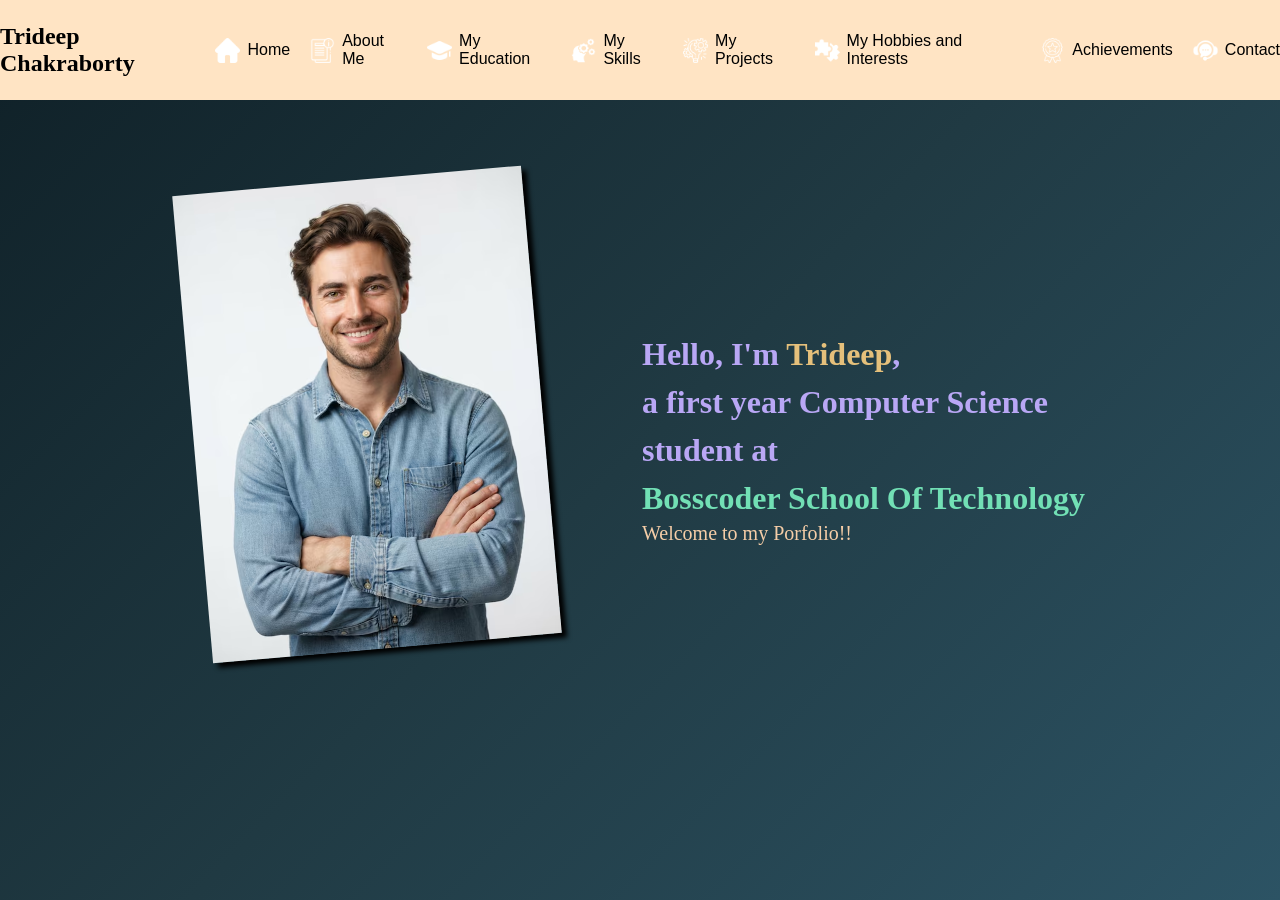
==== index.html @ b5190f67 "did the first header or home section" ====
<!DOCTYPE html>
<html lang="en">
<head>
    <meta charset="UTF-8">
    <meta name="viewport" content="width=device-width, initial-scale=1.0">
    <title>My Portfolio</title>
    <link rel="stylesheet" href="style.css">
</head>
<body>
    <!-- Home section -->
    <header>
        <nav>
            <h1>Trideep Chakraborty</h1>
            <ul>
                <li><img src="icons/home.png" alt="">Home</li>
                <li><img src="icons/file.png" alt="">About Me</li>
                <li><img src="icons/graduation.png" alt="">My Education</li>
                <li><img src="icons/skill.png" alt="">My Skills</li>
                <li><img src="icons/project-management.png" alt="">My Projects</li>
                <li><img src="icons/puzzle.png" alt="">My Hobbies and Interests</li>
                <li><img src="icons/badge.png" alt="">Achievements</li>
                <li><img src="icons/customer-service.png" alt="">Contact</li>
            </ul>
        </nav>

        <div class="hero-section">
            <div class="hero-img">
                <img src="profile-img.avif" alt="">
            </div>
            <div class="hero-desc">
                <h2>Hello, I'm <span class="name-span">Trideep</span>, <br>a first year Computer Science student at<br> <span class="clg-span">Bosscoder School Of Technology</span></h2>
                <p>Welcome to my Porfolio!!</p>
            </div>
        </div>
    </header>
</body>
</html>
---- style.css ----
*{
    margin: 0px;
    padding: 0px;
}
header{
    height: 100vh;
     background: linear-gradient(
        135deg,
        #0F2027,
        #203A43,
        #2C5364
);
}
nav{
    display: flex;
    justify-content: space-around;
    align-items: center;
    height: 100px;
    background-color: bisque;
}
nav ul{
    display: flex;
    gap: 20px;
    font-family:'Gill Sans', 'Gill Sans MT', Calibri, 'Trebuchet MS', sans-serif;
}
nav ul li{
    list-style-type: none;
    display: flex;
    align-items: center;
    gap: 7px;
    
}
nav ul li img{
    width: 25px;
    height: 25px;
    filter: invert(1);
}
.hero-section{
    width: 70%;
    margin: 80px auto;

    display: flex;
    gap: 100px;
}
.hero-section img{
    width: 350px;
    box-shadow: 5px 5px 5px black;
    transform: rotate(-5deg);
}
.hero-desc{
    margin-top: 150px;
}
.hero-desc h2{
    font-size: 2rem;
    color: #B9A7F5;
    line-height: 1.5;
}
.hero-desc .name-span{
    color: #E5C07B;
}
.hero-desc .clg-span{
    color: #72E0B5;
}
.hero-desc p{
    color: #f5cda7;
    font-size: 20px;
}
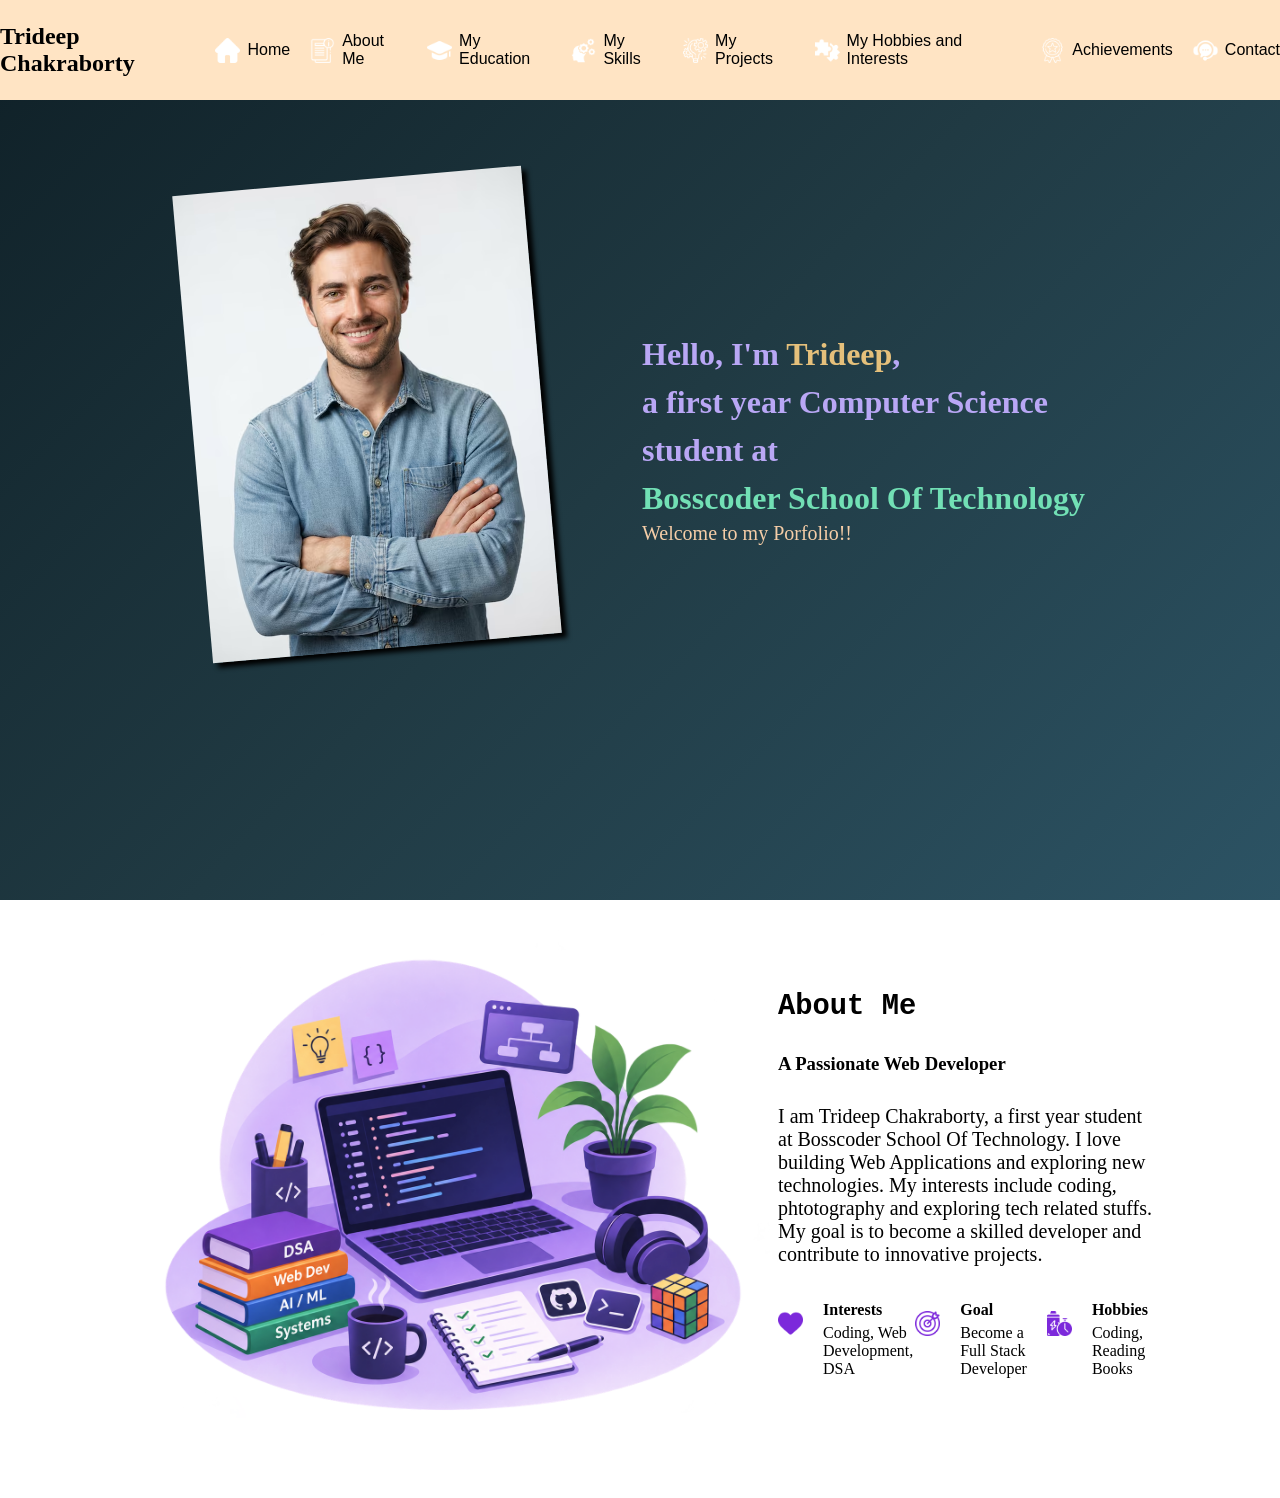
==== commit 4dcb47e1: "the about section is done" ====
--- a/index.html
+++ b/index.html
@@ -12,14 +12,14 @@
         <nav>
             <h1>Trideep Chakraborty</h1>
             <ul>
-                <li><img src="icons/home.png" alt="">Home</li>
-                <li><img src="icons/file.png" alt="">About Me</li>
-                <li><img src="icons/graduation.png" alt="">My Education</li>
-                <li><img src="icons/skill.png" alt="">My Skills</li>
-                <li><img src="icons/project-management.png" alt="">My Projects</li>
-                <li><img src="icons/puzzle.png" alt="">My Hobbies and Interests</li>
-                <li><img src="icons/badge.png" alt="">Achievements</li>
-                <li><img src="icons/customer-service.png" alt="">Contact</li>
+                <li><img src="icons/home.png" alt="home-icon">Home</li>
+                <li><img src="icons/file.png" alt="about-icon">About Me</li>
+                <li><img src="icons/graduation.png" alt="education-icon">My Education</li>
+                <li><img src="icons/skill.png" alt="skills-icon">My Skills</li>
+                <li><img src="icons/project-management.png" alt="projects-icon">My Projects</li>
+                <li><img src="icons/puzzle.png" alt="hobbies-icon">My Hobbies and Interests</li>
+                <li><img src="icons/badge.png" alt="acheivements-icon">Achievements</li>
+                <li><img src="icons/customer-service.png" alt="contact-icon">Contact</li>
             </ul>
         </nav>
 
@@ -33,5 +33,50 @@
             </div>
         </div>
     </header>
+
+    <!-- about section -->
+     <div class="about-me">
+        <div class="about-img">
+            <img src="icons/about-image.png" alt="">
+        </div>
+        <div class="about-desc">
+            <div class="about-desc-head"><h2>About Me</h2></div>
+            <div class="about-desc-para">
+                <h3>A Passionate Web Developer</h3>
+                <p>I am Trideep Chakraborty, a first year student at Bosscoder School Of Technology. I love building Web Applications and exploring new technologies. My interests include coding, phtotography and exploring tech related stuffs. My goal is to become a skilled developer and contribute to innovative projects.</p>
+            </div>
+            <div class="about-desc-others">
+                <div class="about-sml-card">
+                    <div class="about-icon">
+                        <img src="icons/heart.png" alt="">
+                    </div>
+                    <div class="about-wr">
+                        <h4>Interests</h4>
+                        <p>Coding, Web Development, DSA</p>
+                    </div>
+                </div>
+
+                <div class="about-sml-card">
+                    <div class="about-icon">
+                        <img src="icons/goal.png" alt="">
+                    </div>
+                    <div class="about-wr">
+                        <h4>Goal</h4>
+                        <p>Become a Full Stack Developer</p>
+                    </div>
+                </div>
+
+                <div class="about-sml-card">
+                    <div class="about-icon">
+                        <img src="icons/hobbies.png" alt="">
+                    </div>
+                    <div class="about-wr">
+                        <h4>Hobbies</h4>
+                        <p>Coding, Reading Books</p>
+                    </div>
+                </div>
+            </div>
+        </div>
+     </div>
 </body>
 </html>
--- a/style.css
+++ b/style.css
@@ -64,4 +64,50 @@
 .hero-desc p{
     color: #f5cda7;
     font-size: 20px;
-}+}
+
+
+/* about section design starts from here */
+.about-me{
+    display: flex;
+    width: 80%;
+    margin: 30px auto;
+}
+.about-img img{
+    width: 650px;
+}
+.about-sml-card .about-icon img{
+    width: 25px;
+    height: 25px;
+    margin: 15px 0px;
+    filter: brightness(0) saturate(100%) invert(20%) sepia(75%) saturate(3000%) hue-rotate(260deg) brightness(95%) contrast(105%);
+
+}
+.about-desc-others{
+    display: flex;
+    margin: 30px 0px;
+}
+.about-sml-card{
+    display: flex;
+    gap: 20px;
+}
+.about-wr h4{
+    margin: 5px 0px;
+}
+.about-desc-head{
+    margin-bottom: 30px;
+}
+.about-desc-head h2{
+    font-size: 1.8rem;
+    font-family: 'Courier New', Courier, monospace;
+}
+.about-desc-para h3{
+    margin: 30px 0px;
+}
+.about-desc-para p{
+    line-height: 1.;
+    font-size: 20px;
+}
+.about-desc{
+    margin: 60px 0px;
+}
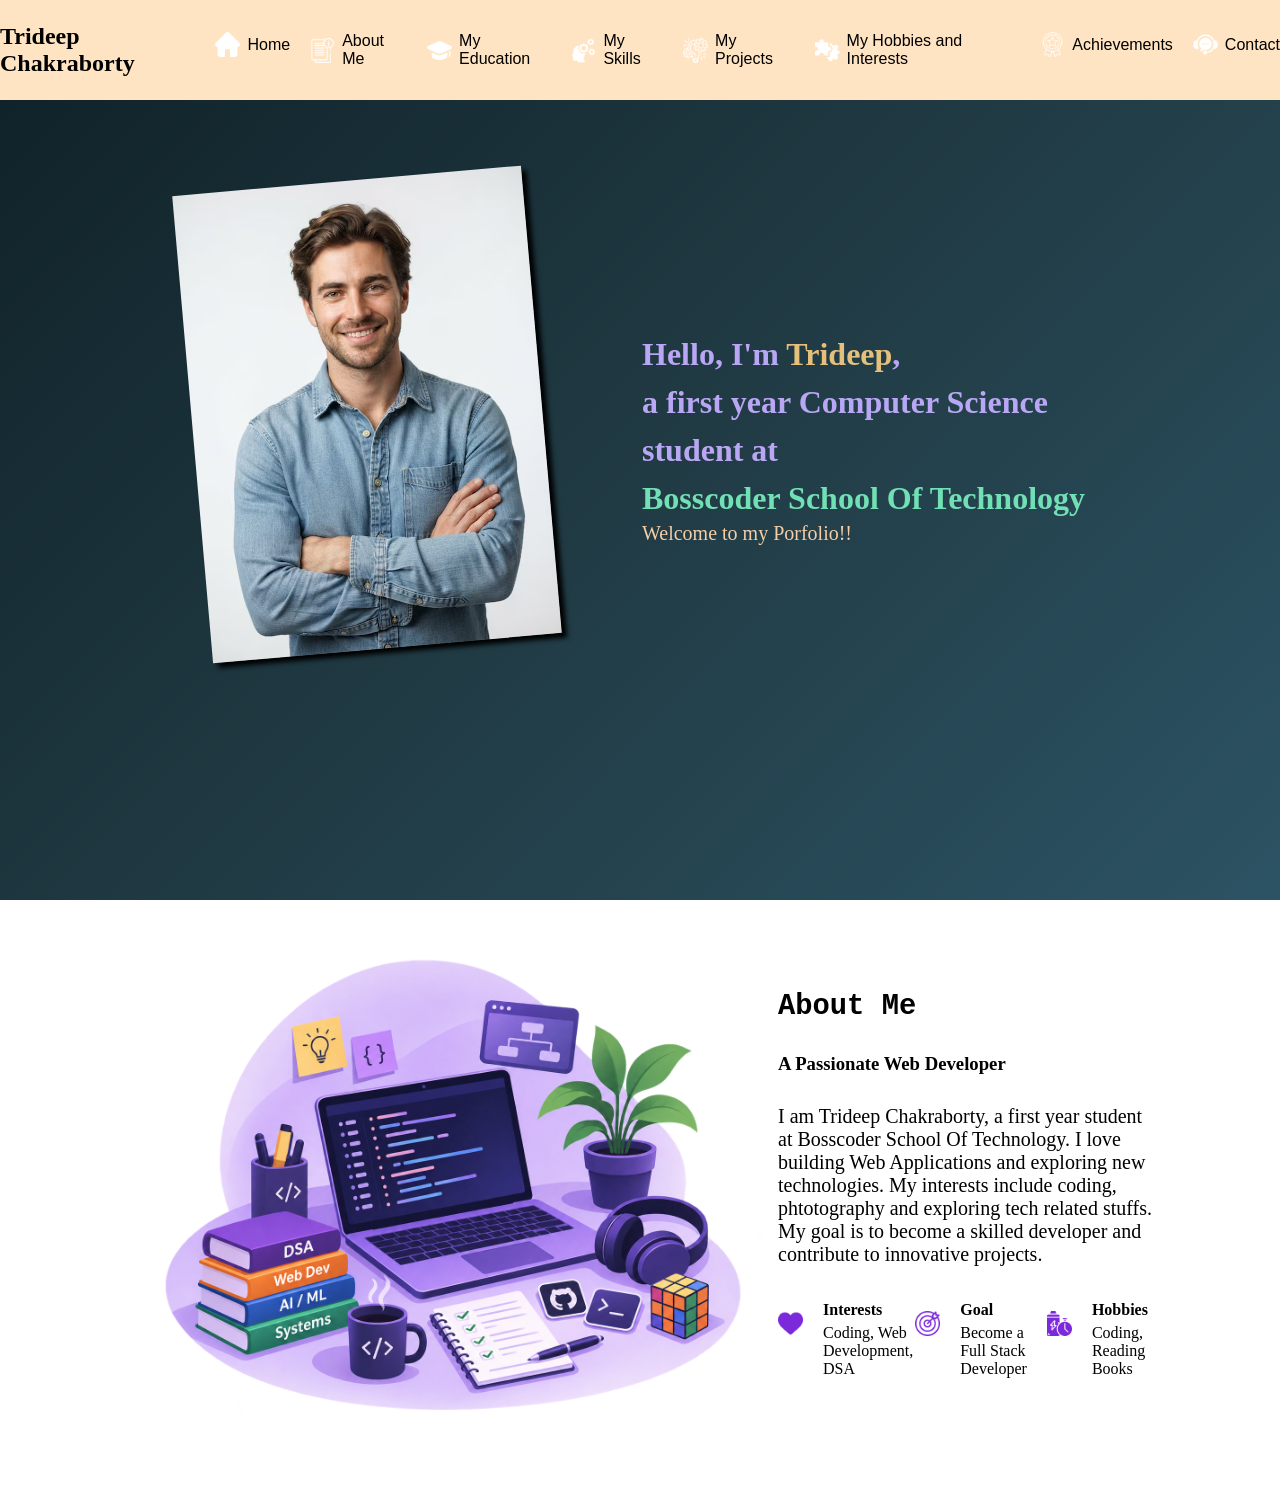
==== commit 006784f0: "made some changes in home section" ====
--- a/index.html
+++ b/index.html
@@ -8,18 +8,18 @@
 </head>
 <body>
     <!-- Home section -->
-    <header>
+    <header id="header">
         <nav>
             <h1>Trideep Chakraborty</h1>
             <ul>
-                <li><img src="icons/home.png" alt="home-icon">Home</li>
-                <li><img src="icons/file.png" alt="about-icon">About Me</li>
-                <li><img src="icons/graduation.png" alt="education-icon">My Education</li>
-                <li><img src="icons/skill.png" alt="skills-icon">My Skills</li>
-                <li><img src="icons/project-management.png" alt="projects-icon">My Projects</li>
-                <li><img src="icons/puzzle.png" alt="hobbies-icon">My Hobbies and Interests</li>
-                <li><img src="icons/badge.png" alt="acheivements-icon">Achievements</li>
-                <li><img src="icons/customer-service.png" alt="contact-icon">Contact</li>
+                <li><a href="#home"><img src="icons/home.png" alt="home-icon">Home</a></li>
+                <li><a href="#about"><img src="icons/file.png" alt="about-icon">About Me</a></li>
+                <li><a href="#education"><img src="icons/graduation.png" alt="education-icon">My Education</a></li>
+                <li><a href="skills"><img src="icons/skill.png" alt="skills-icon">My Skills</a></li>
+                <li><a href="projects"><img src="icons/project-management.png" alt="projects-icon">My Projects</a></li>
+                <li><a href="hobby"><img src="icons/puzzle.png" alt="hobbies-icon">My Hobbies and Interests</a></li>
+                <li><a href="achieve"><img src="icons/badge.png" alt="acheivements-icon">Achievements</a></li>
+                <li><a href="contact"><img src="icons/customer-service.png" alt="contact-icon">Contact</a></li>
             </ul>
         </nav>
 
@@ -35,7 +35,7 @@
     </header>
 
     <!-- about section -->
-     <div class="about-me">
+     <div class="about-me" id="about">
         <div class="about-img">
             <img src="icons/about-image.png" alt="">
         </div>
@@ -78,5 +78,11 @@
             </div>
         </div>
      </div>
+
+     <!-- Education Section starts here -->
+    <div class="education">
+
+    </div>
+
 </body>
 </html>
--- a/style.css
+++ b/style.css
@@ -1,6 +1,7 @@
 *{
     margin: 0px;
     padding: 0px;
+    scroll-behavior: smooth;
 }
 header{
     height: 100vh;
@@ -21,14 +22,20 @@
 nav ul{
     display: flex;
     gap: 20px;
-    font-family:'Gill Sans', 'Gill Sans MT', Calibri, 'Trebuchet MS', sans-serif;
+    
 }
 nav ul li{
     list-style-type: none;
+
+}
+nav ul li a{
+    text-decoration: none;
+    font-family:'Gill Sans', 'Gill Sans MT', Calibri, 'Trebuchet MS', sans-serif;
+    color: black;
+
     display: flex;
     align-items: center;
     gap: 7px;
-    
 }
 nav ul li img{
     width: 25px;
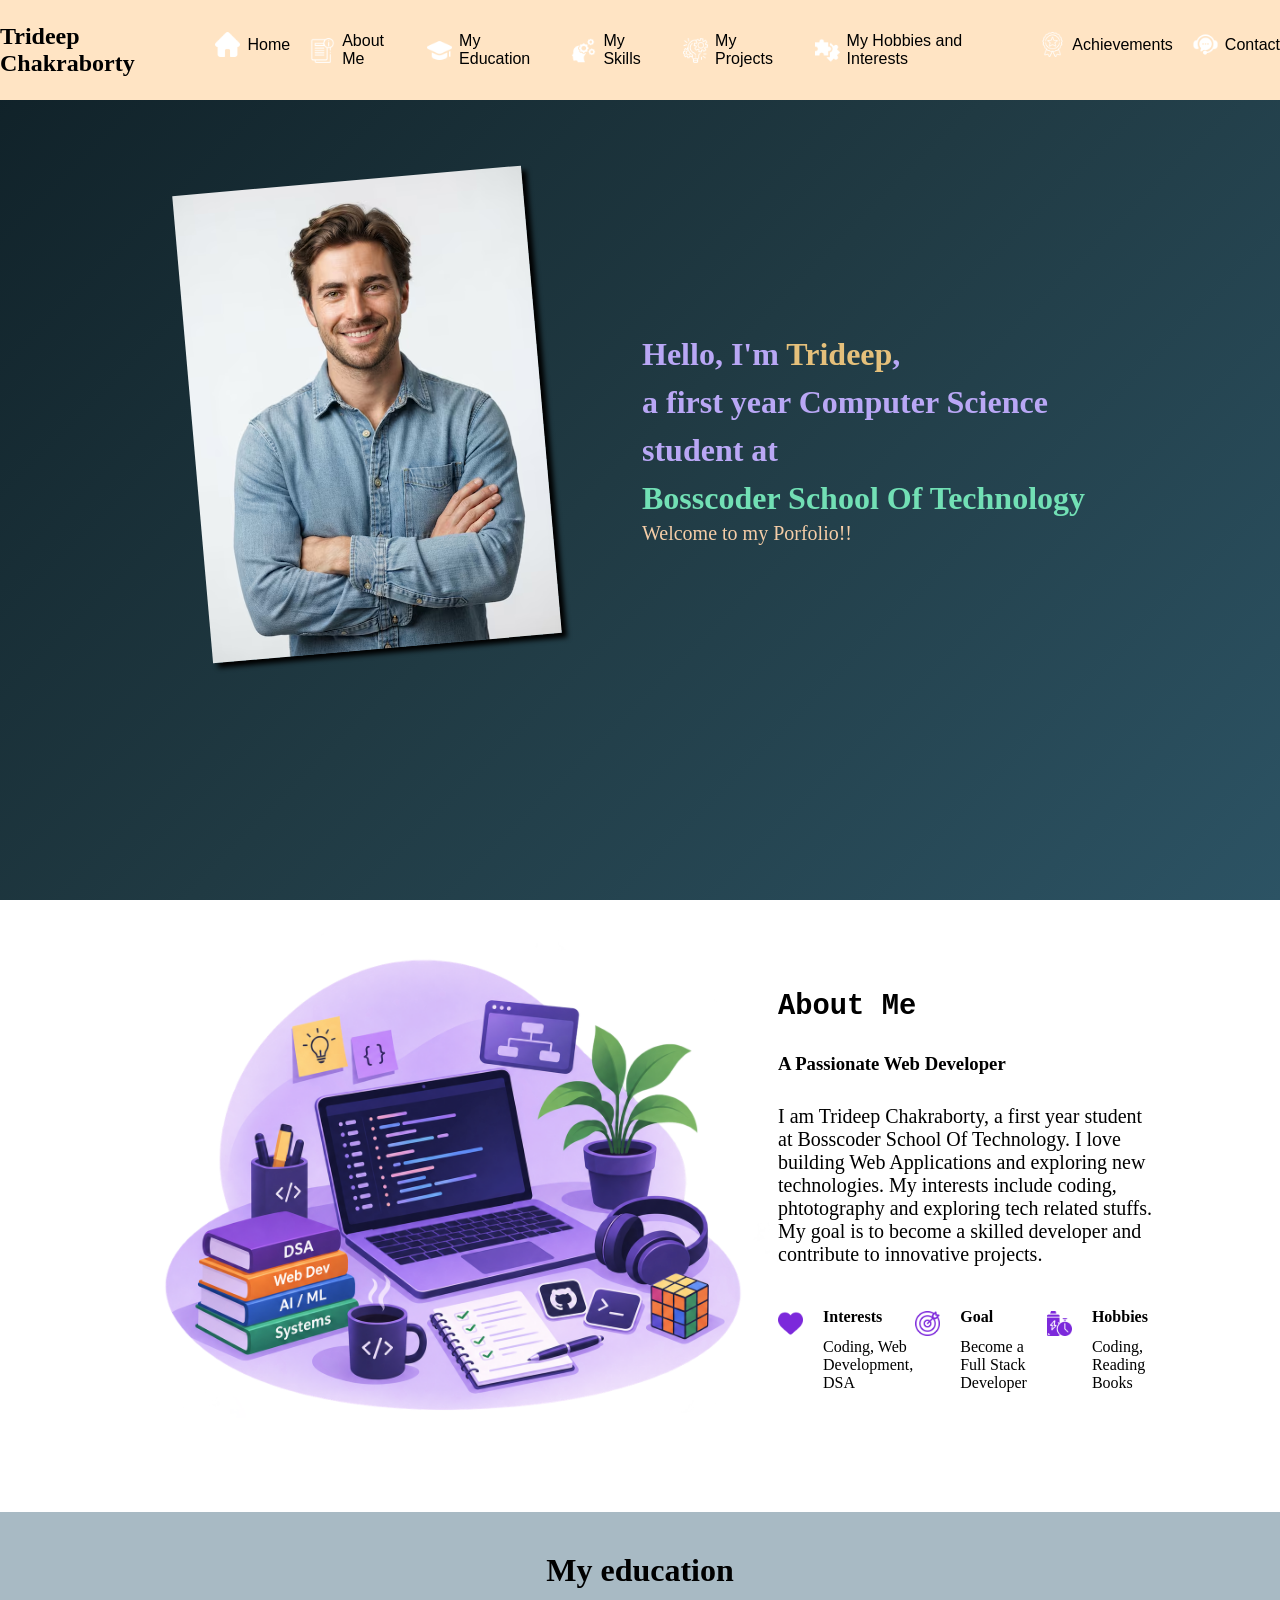
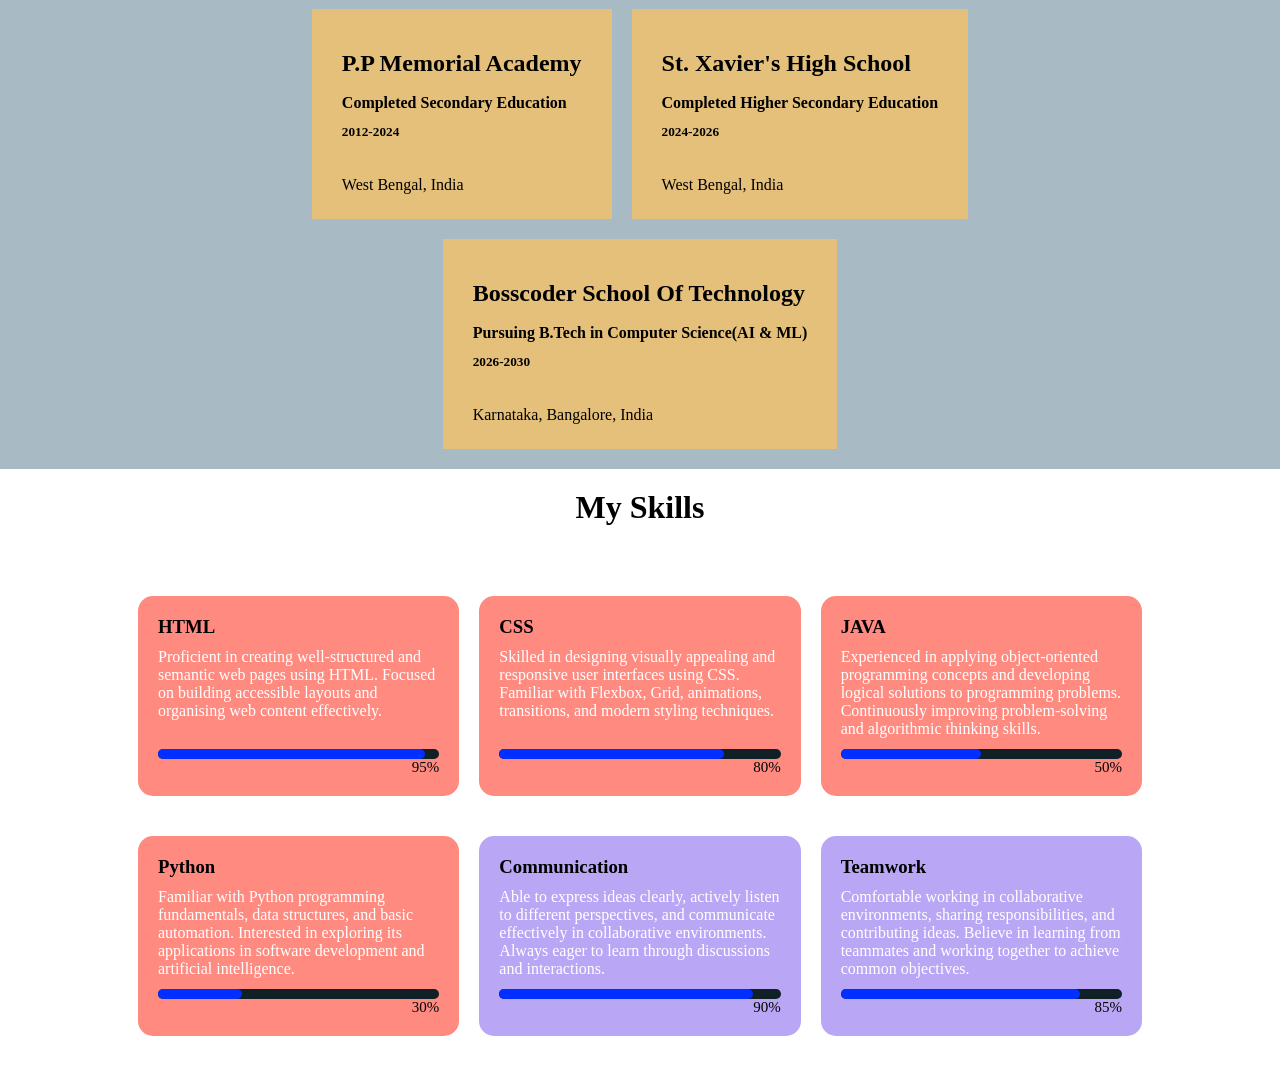
==== commit e29596a1: "completed the skills section" ====
--- a/index.html
+++ b/index.html
@@ -81,8 +81,78 @@
 
      <!-- Education Section starts here -->
     <div class="education">
+        <h1>My education</h1>
+        <div class="edu-content">
+            <div class="edu-card">
+            <h2>P.P Memorial Academy</h2>
+            <h4>Completed Secondary Education</h4>
+            <h5>2012-2024</h5>
+            <p>West Bengal, India</p>
+        </div>
 
+        <div class="edu-card">
+            <h2>St. Xavier's High School</h2>
+            <h4>Completed Higher Secondary Education</h4>
+            <h5>2024-2026</h5>
+            <p>West Bengal, India</p>
+        </div>
+
+        <div class="edu-card">
+            <h2>Bosscoder School Of Technology</h2>
+            <h4>Pursuing B.Tech in Computer Science(AI & ML)</h4>
+            <h5>2026-2030</h5>
+            <p>Karnataka, Bangalore, India</p>
+        </div>
+        </div>
     </div>
+
+    <!-- skills section starts here -->
+     <div class="skills">
+        <h1>My Skills</h1>
+        <div class="skills-cards">
+            <div class="sk-cards tech">
+                <h3>HTML</h3>
+                <p>Proficient in creating well-structured and semantic web pages using HTML. Focused on building accessible layouts and organising web content effectively.</p>
+                <div class="skill-line"><div class="html-line"></div></div>
+                <span>95%</span>
+            </div>
+
+            <div class="sk-cards tech">
+                <h3>CSS</h3>
+                <p>Skilled in designing visually appealing and responsive user interfaces using CSS. Familiar with Flexbox, Grid, animations, transitions, and modern styling techniques.</p>
+                <div class="skill-line"><div class="css-line"></div></div>
+                <span>80%</span>
+            </div>
+
+            <div class="sk-cards tech">
+                <h3>JAVA</h3>
+                <p>Experienced in applying object-oriented programming concepts and developing logical solutions to programming problems. Continuously improving problem-solving and algorithmic thinking skills.</p>
+                <div class="skill-line"><div class="java-line"></div></div>
+                <span>50%</span>
+            </div>
+
+            <div class="sk-cards tech">
+                <h3>Python</h3>
+                <p>Familiar with Python programming fundamentals, data structures, and basic automation. Interested in exploring its applications in software development and artificial intelligence.</p>
+                <div class="skill-line"><div class="python-line"></div></div>
+                <span>30%</span>
+            </div>
+
+            <div class="sk-cards non-tech">
+                <h3>Communication</h3>
+                <p>Able to express ideas clearly, actively listen to different perspectives, and communicate effectively in collaborative environments. Always eager to learn through discussions and interactions.</p>
+                <div class="skill-line"><div class="comm-line"></div></div>
+                <span>90%</span>
+            </div>
+
+            <div class="sk-cards non-tech">
+                <h3>Teamwork</h3>
+                <p>Comfortable working in collaborative environments, sharing responsibilities, and contributing ideas. Believe in learning from teammates and working together to achieve common objectives.</p>
+                <div class="skill-line"><div class="team-line"></div></div>
+                <span>85%</span>
+            </div>
+        </div>
+     </div>
 
 </body>
 </html>
--- a/style.css
+++ b/style.css
@@ -118,3 +118,117 @@
 .about-desc{
     margin: 60px 0px;
 }
+
+/* education section starts from here */
+.education{
+    background-color: #A8BAC4;
+    padding: 20px;
+}
+.edu-card{
+    background-color: #E5C07B;
+    padding: 30px;
+    height: 150px;
+}
+.edu-card h2,h4,h5{
+    line-height: 2;
+}
+.edu-card p{
+    margin-top: 30px;
+}
+.education h1{
+    font-family:fantasy;
+    text-align: center;
+    padding: 20px;
+}
+.edu-content{
+    width: 80%;
+    margin: 0 auto;
+
+    display: flex;
+    gap: 20px;
+    flex-wrap: wrap;
+    justify-content: center;
+}
+
+
+/* skills section starts here */
+.skills h1{
+    font-family:fantasy;
+    text-align: center;
+    padding: 20px;
+}
+.skills-cards{
+    width: 80%;
+    margin: 30px auto;
+
+    display: grid;
+    grid-template-columns: repeat(3,1fr);
+}
+.sk-cards{
+    margin: 20px 10px;
+    background-color: #B9A7F5;
+    padding: 20px;
+    height: 200px;
+    border-radius: 15px;
+    
+    /* position: relative; */
+    display: flex;
+    flex-direction: column;
+    box-sizing: border-box;
+}
+.sk-cards p{
+    margin: 10px 0px;
+    color: white;
+}
+.skills-cards .tech{
+    background-color: #FF8A80;
+}
+.sk-cards .skill-line{
+    height: 10px;
+    border-radius: 5px;
+    width: 100%;
+    background-color: #0F2027;
+
+    margin-top: auto;
+}
+.html-line{
+    width: 95%;
+    height: 10px;
+    border-radius: 5px;
+    background-color: rgb(0, 47, 255);
+}
+.css-line{
+    width: 80%;
+    height: 10px;
+    border-radius: 5px;
+    background-color: rgb(0, 47, 255);
+}
+.java-line{
+    width: 50%;
+    height: 10px;
+    border-radius: 5px;
+    background-color: rgb(0, 47, 255);
+}
+.python-line{
+    width: 30%;
+    height: 10px;
+    border-radius: 5px;
+    background-color: rgb(0, 47, 255);
+}
+.comm-line{
+    width: 90%;
+    height: 10px;
+    border-radius: 5px;
+    background-color: rgb(0, 47, 255);
+}
+.team-line{
+    width: 85%;
+    height: 10px;
+    border-radius: 5px;
+    background-color: rgb(0, 47, 255);
+}
+.sk-cards span{
+    font-size: 15px;
+    display: flex;
+    justify-content: flex-end;
+}
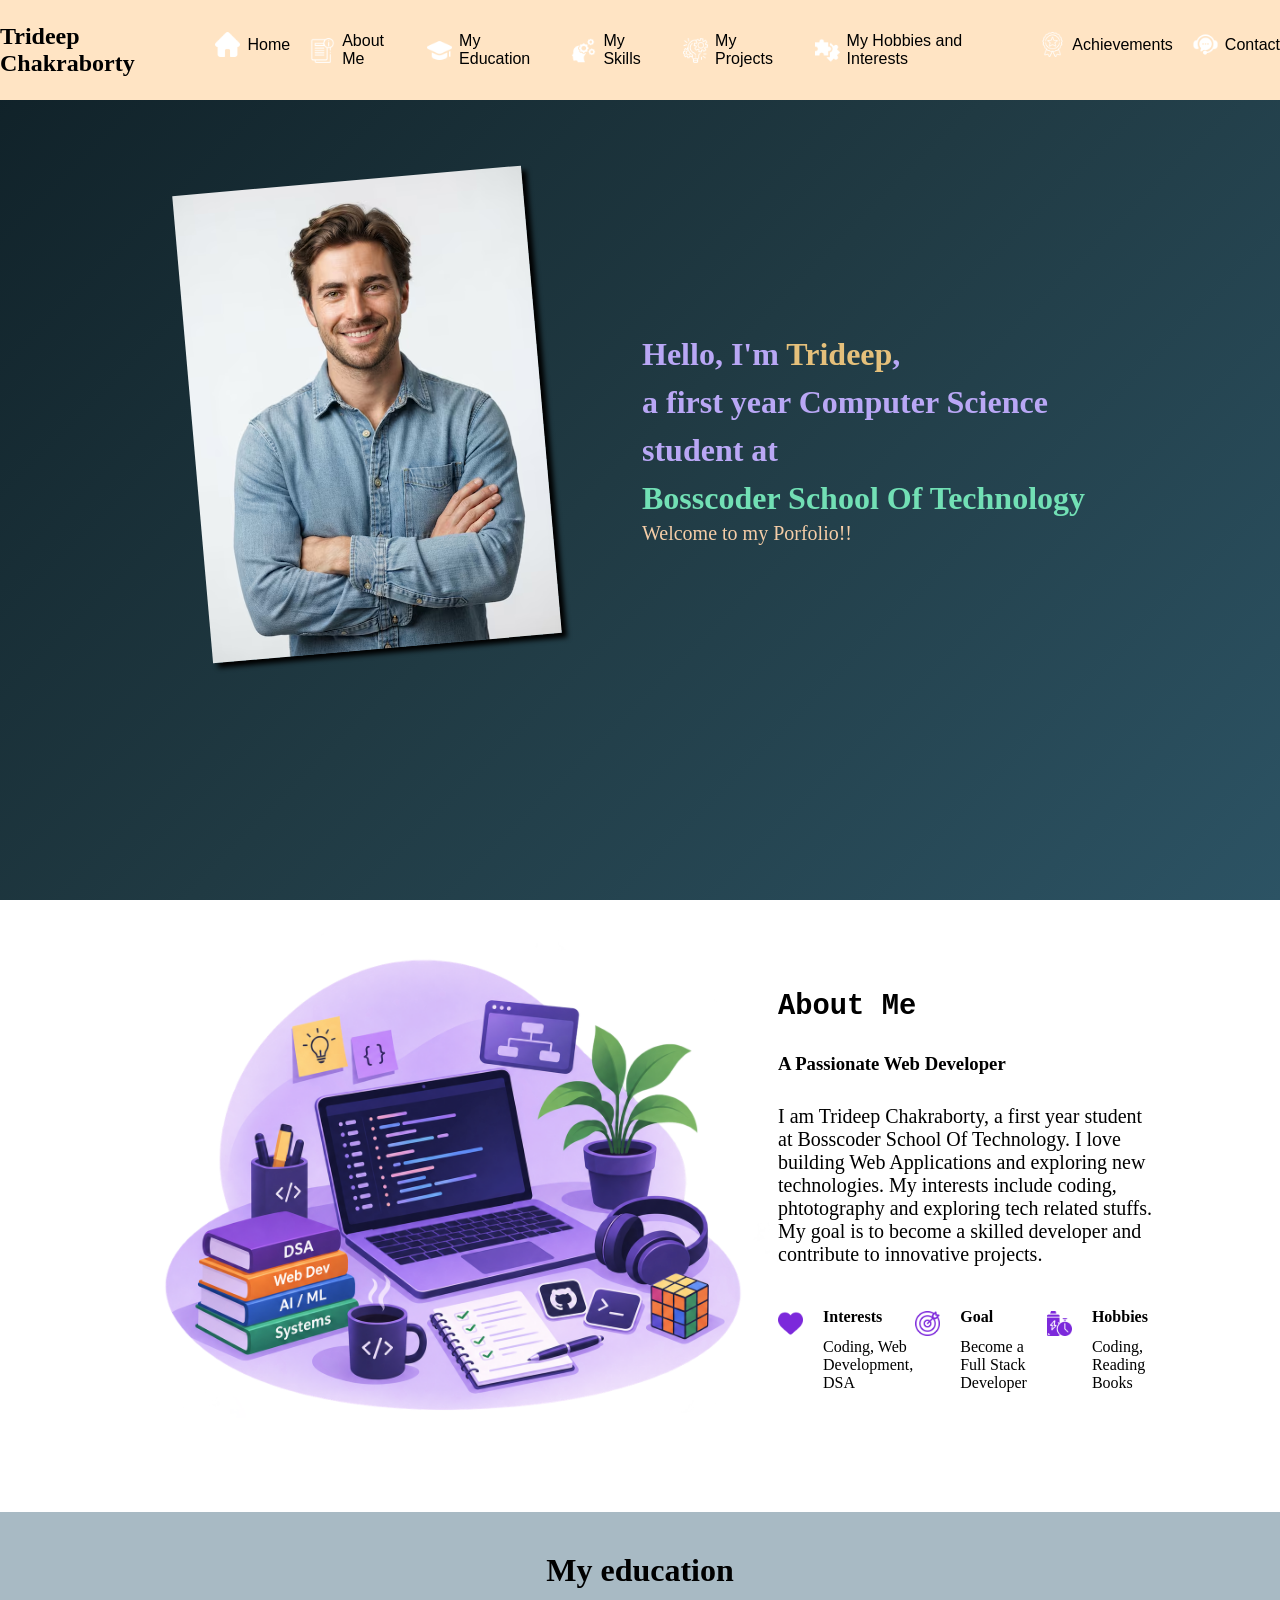
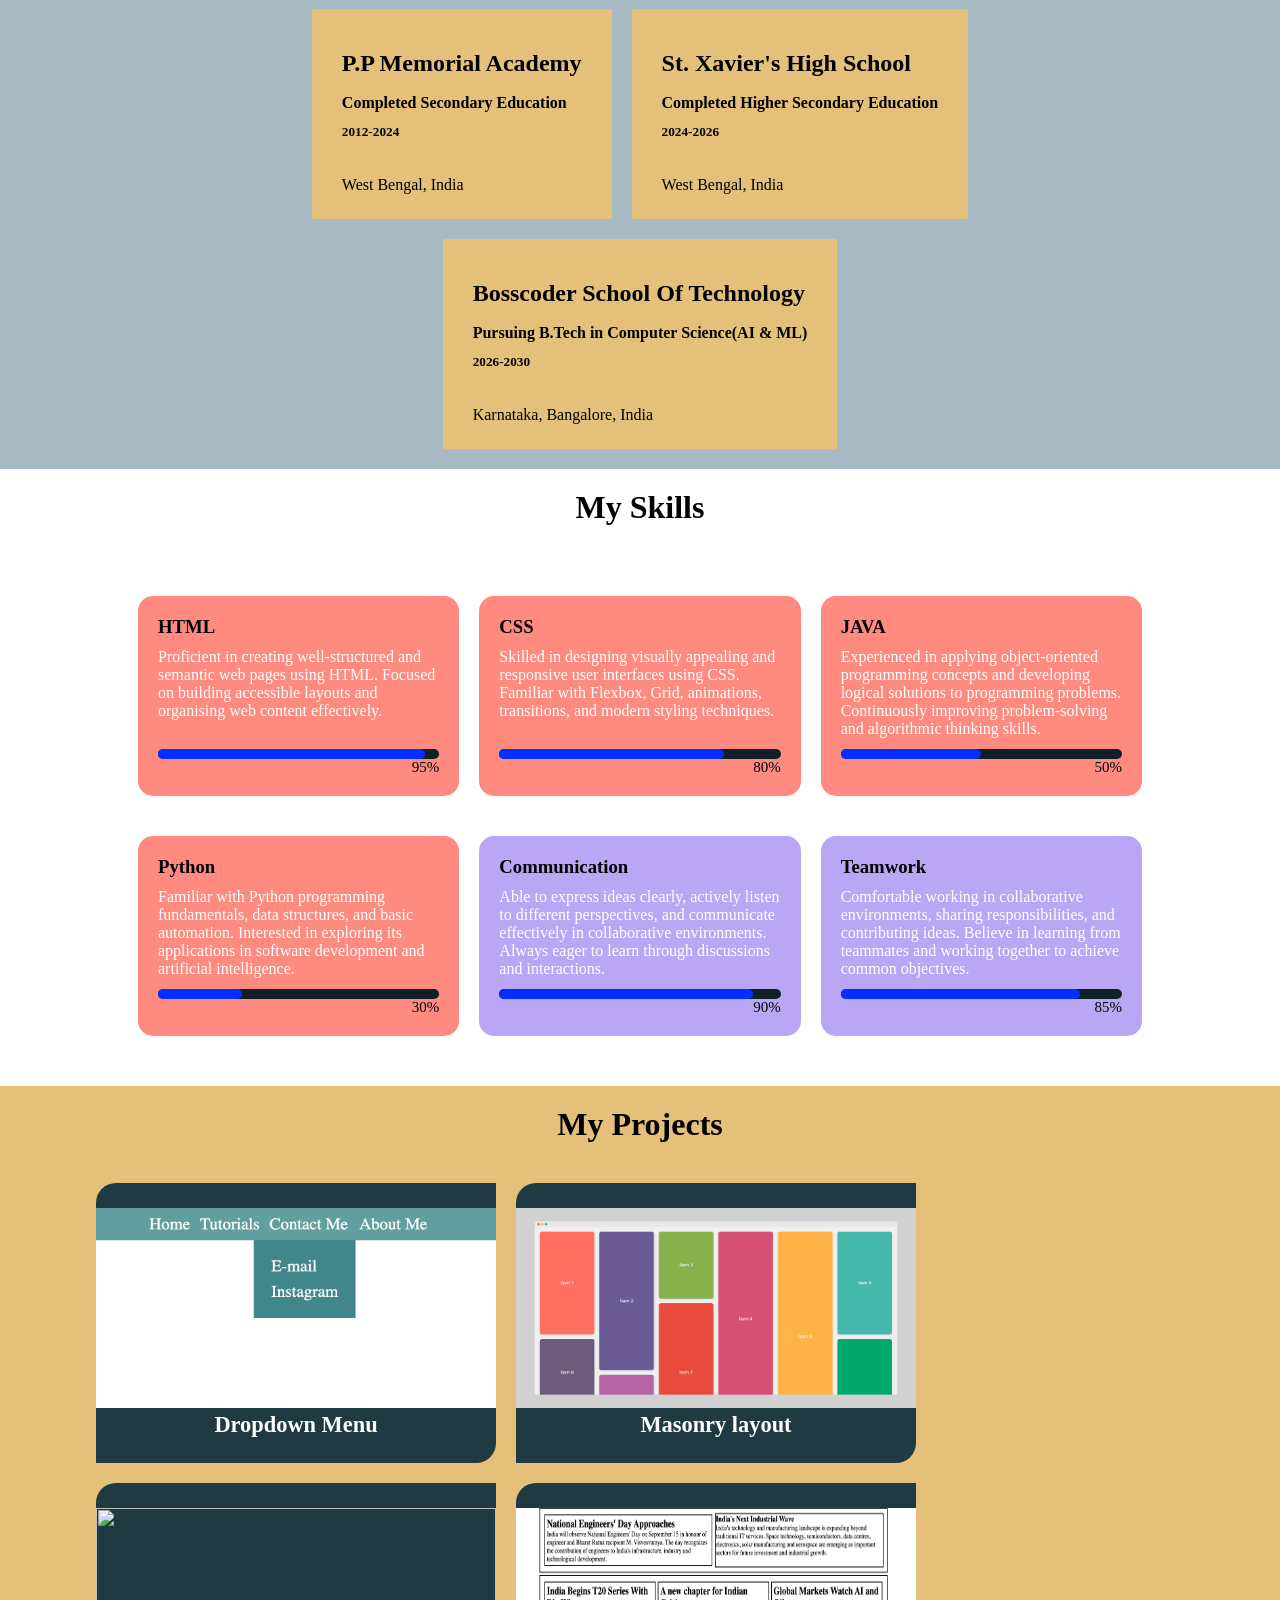
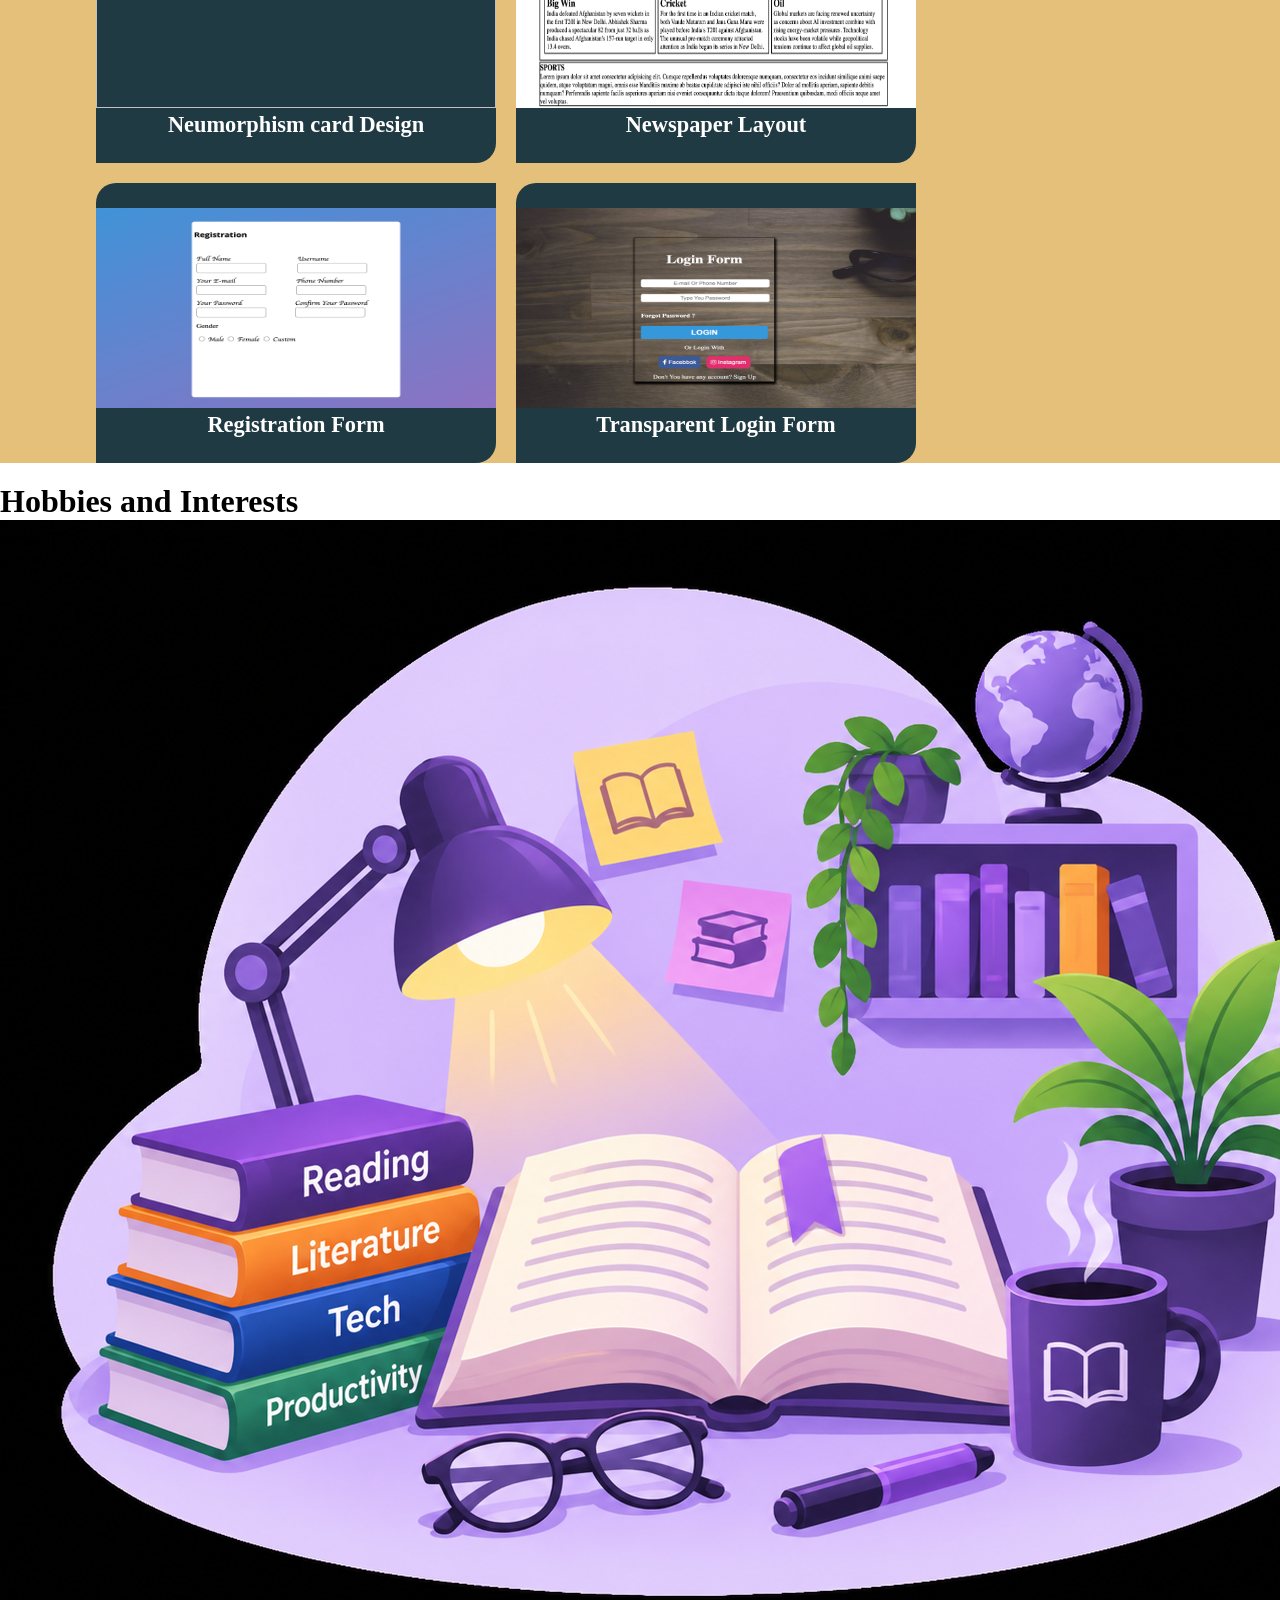
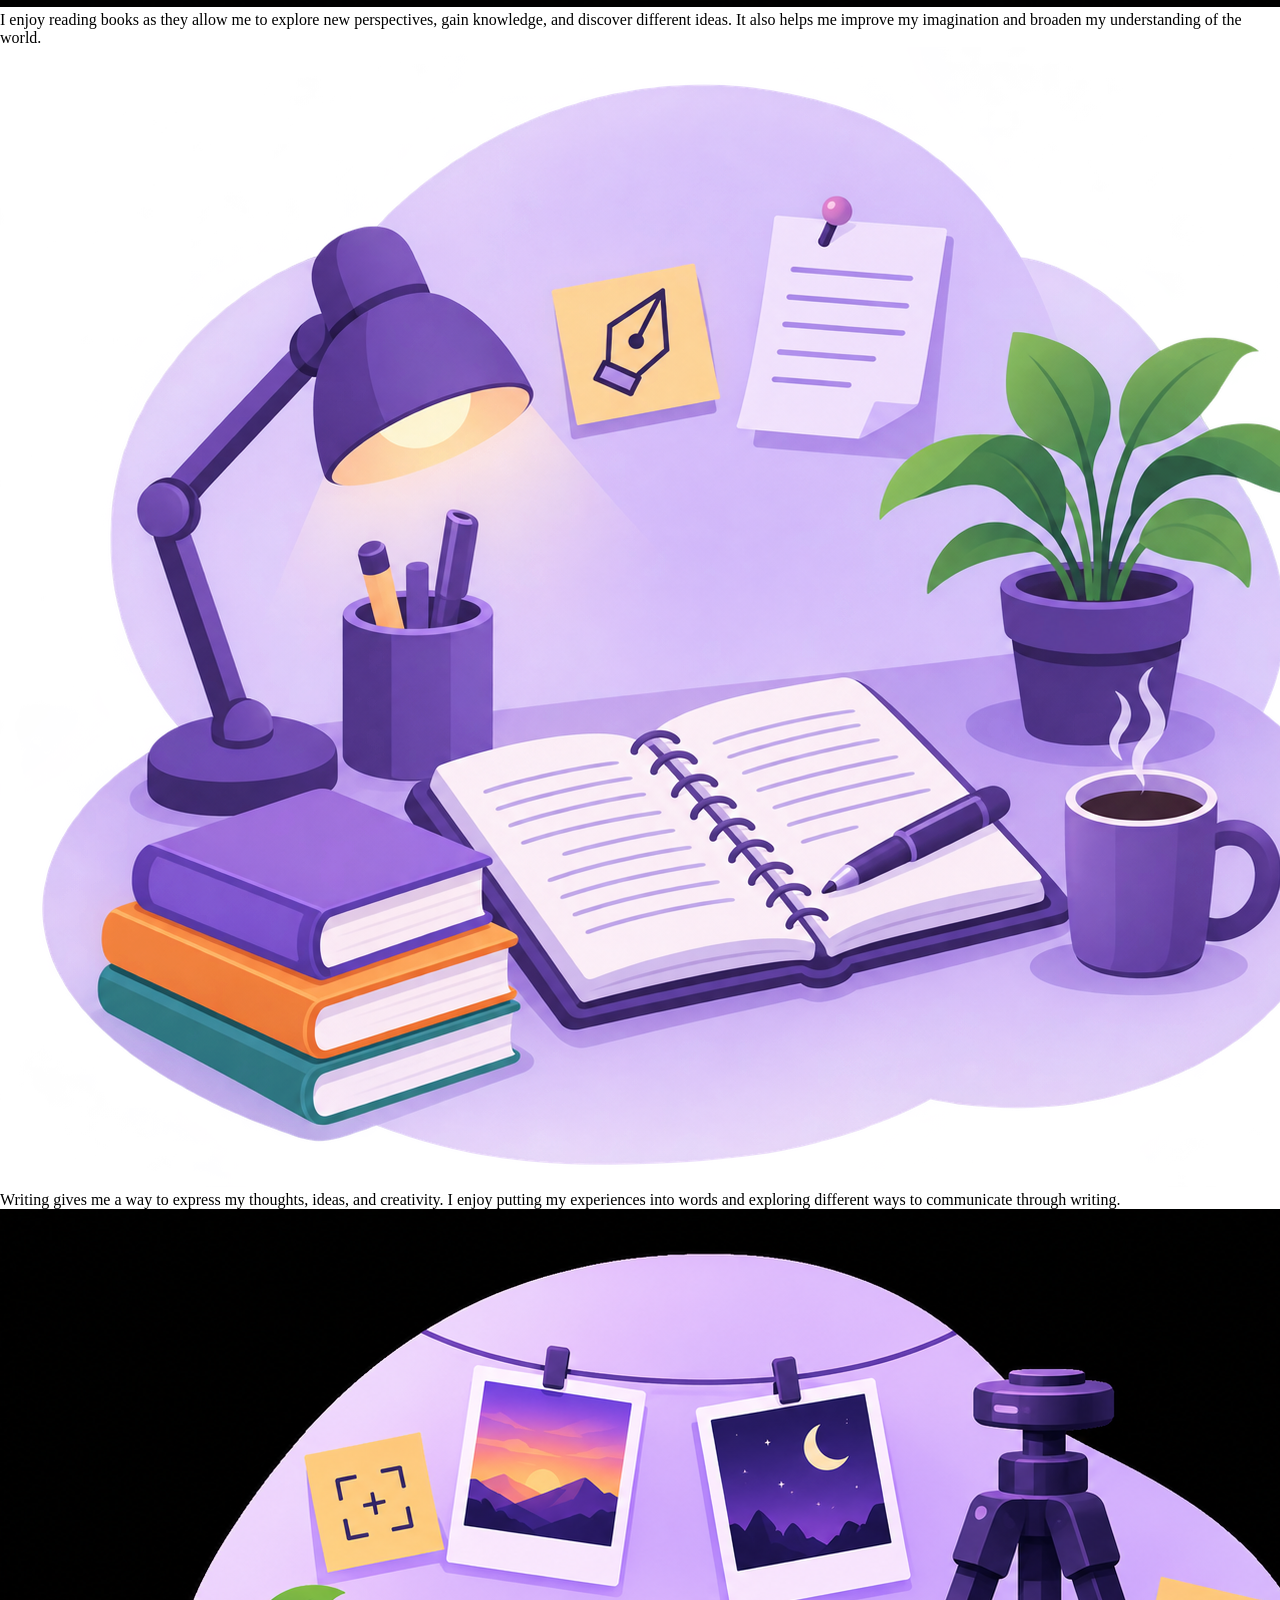
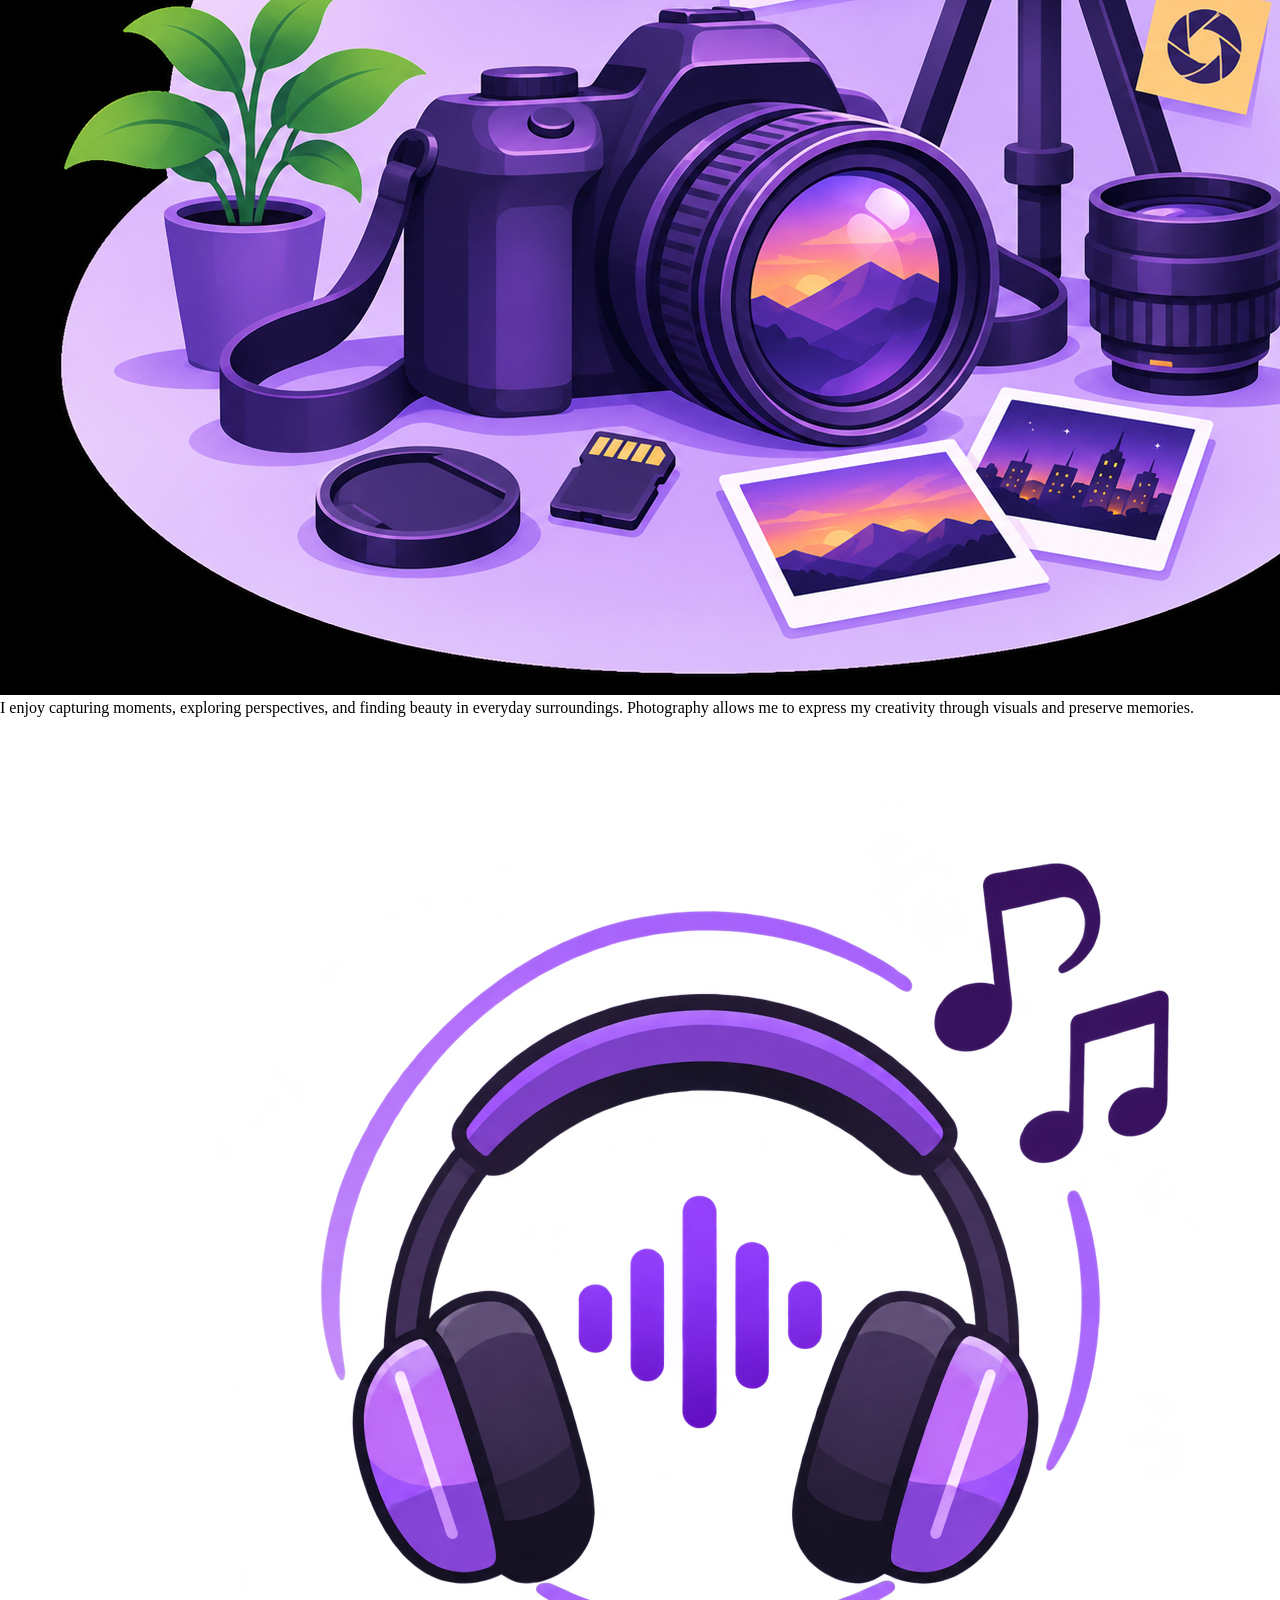
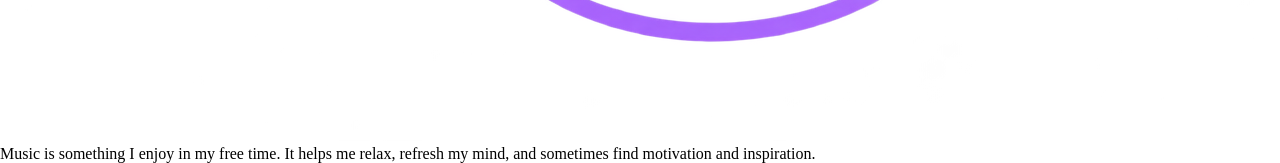
==== commit a85a8eca: "completed the project section in portfolio" ====
--- a/index.html
+++ b/index.html
@@ -154,5 +154,106 @@
         </div>
      </div>
 
+     <!-- Project setion starts here -->
+      <div class="my-proj">
+        <h1>My Projects</h1>
+            <div class="proj_contents">
+                <div class="proj-card">
+                    <div class="proj-card-img"> 
+                        <a href="projects/DropDown Menu/default.html"><img src="projects/DropDown Menu/drop.png" alt="" ></a>
+                    </div>
+                    <div class="proj-card-desc">
+                        <p>Dropdown Menu</p>
+                    </div>
+                </div>
+
+                <div class="proj-card">
+                    <div class="proj-card-img"> 
+                        <a href="projects/masonry layout/index.html"><img src="projects/masonry layout/masonry-layout.png" alt=""></a>
+                    </div>
+                    <div class="proj-card-desc">
+                        <p>Masonry layout</p>
+                    </div>
+                </div>
+
+                <div class="proj-card">
+                    <div class="proj-card-img"> 
+                        <a href="projects/Neumorphism UI card Design/index.html"><img src="projects/Neumorphism UI card Design/neu.png" alt=""></a>
+                    </div>
+                    <div class="proj-card-desc">
+                        <p>Neumorphism card Design</p>
+                    </div>
+                </div>
+
+                <div class="proj-card">
+                    <div class="proj-card-img"> 
+                        <a href="projects/Newspapaer layout/p7.html"><img src="projects/Newspapaer layout/newspaper.png" alt=""></a>
+                    </div>
+                    <div class="proj-card-desc">
+                        <p>Newspaper Layout</p>
+                    </div>
+                </div>
+
+                <div class="proj-card">
+                    <div class="proj-card-img"> 
+                        <a href="projects/Registation Form/index.html"><img src="projects/Registation Form/reg.png" alt=""></a>
+                    </div>
+                    <div class="proj-card-desc">
+                        <p>Registration Form</p>
+                    </div>
+                </div>
+
+                <div class="proj-card">
+                    <div class="proj-card-img"> 
+                        <a href="projects/Transparent Login Form/"><img src="projects/Transparent Login Form/login.png" alt=""></a>
+                    </div>
+                    <div class="proj-card-desc">
+                        <p>Transparent Login Form</p>
+                    </div>
+                </div>
+                
+            </div>
+      </div>
+
+      <!-- Hobbies and Interests section -->
+       <div class="hobby"> 
+            <h1>Hobbies and Interests</h1>
+            <div class="hobby_contents">
+                <div class="hobby_line">
+                    <div class="hobby-line-img">
+                        <img src="reading.png" alt="">
+                    </div>
+                    <div class="hobby-line-desc">
+                        I enjoy reading books as they allow me to explore new perspectives, gain knowledge, and discover different ideas. It also helps me improve my imagination and broaden my understanding of the world.
+                    </div>
+                </div>
+                <div class="hobby_line">
+                    <div class="hobby-line-img">
+                        <img src="writing.png" alt="">
+                    </div>
+                    <div class="hobby-line-desc">
+                        Writing gives me a way to express my thoughts, ideas, and creativity. I enjoy putting my experiences into words and exploring different ways to communicate through writing.
+                    </div>
+                </div>
+
+                <div class="hobby_line">
+                    <div class="hobby-line-img">
+                        <img src="photography.png" alt="">
+                    </div>
+                    <div class="hobby-line-desc">
+                        I enjoy capturing moments, exploring perspectives, and finding beauty in everyday surroundings. Photography allows me to express my creativity through visuals and preserve memories.
+                    </div>
+                </div>
+
+                <div class="hobby_line">
+                    <div class="hobby-line-img">
+                        <img src="music.png" alt="">
+                    </div>
+                    <div class="hobby-line-desc">
+                        Music is something I enjoy in my free time. It helps me relax, refresh my mind, and sometimes find motivation and inspiration.
+                    </div>
+                </div>
+            </div>
+       </div>
 </body>
 </html>
--- a/style.css
+++ b/style.css
@@ -53,6 +53,8 @@
     width: 350px;
     box-shadow: 5px 5px 5px black;
     transform: rotate(-5deg);
+
+    transition: 0.2s;
 }
 .hero-desc{
     margin-top: 150px;
@@ -72,7 +74,10 @@
     color: #f5cda7;
     font-size: 20px;
 }
-
+.hero-img img:hover{
+    cursor: pointer;
+    transform: rotate(5deg);
+}
 
 /* about section design starts from here */
 .about-me{
@@ -231,4 +236,41 @@
     font-size: 15px;
     display: flex;
     justify-content: flex-end;
+}
+/* my project section starts here */
+.my-proj h1{
+    font-family:fantasy;
+    text-align: center;
+    padding: 20px;
+}
+.my-proj{
+    background-color: #E5C07B;
+}
+.proj_contents{
+    width: 85%;
+    margin: 20px auto;
+    display: flex;
+    gap: 20px;
+    flex-wrap: wrap;
+}
+.proj-card .proj-card-img img{
+    width: 400px;
+    height: 200px;
+}
+.proj-card{
+    background-color: #203A43;
+    padding: 25px 0px;
+    border-radius: 20px 0px 20px 0px;
+    transition: transform 0.3s ease, box-shadow 0.3s ease;
+
+}
+.proj-card-desc{
+    text-align: center;
+    color: white;
+    font-weight: 600;
+    font-size: 1.4rem;
+}
+.proj-card:hover{
+    transform: translateY(-12px);
+    box-shadow: 2px 3px 10px black;
 }
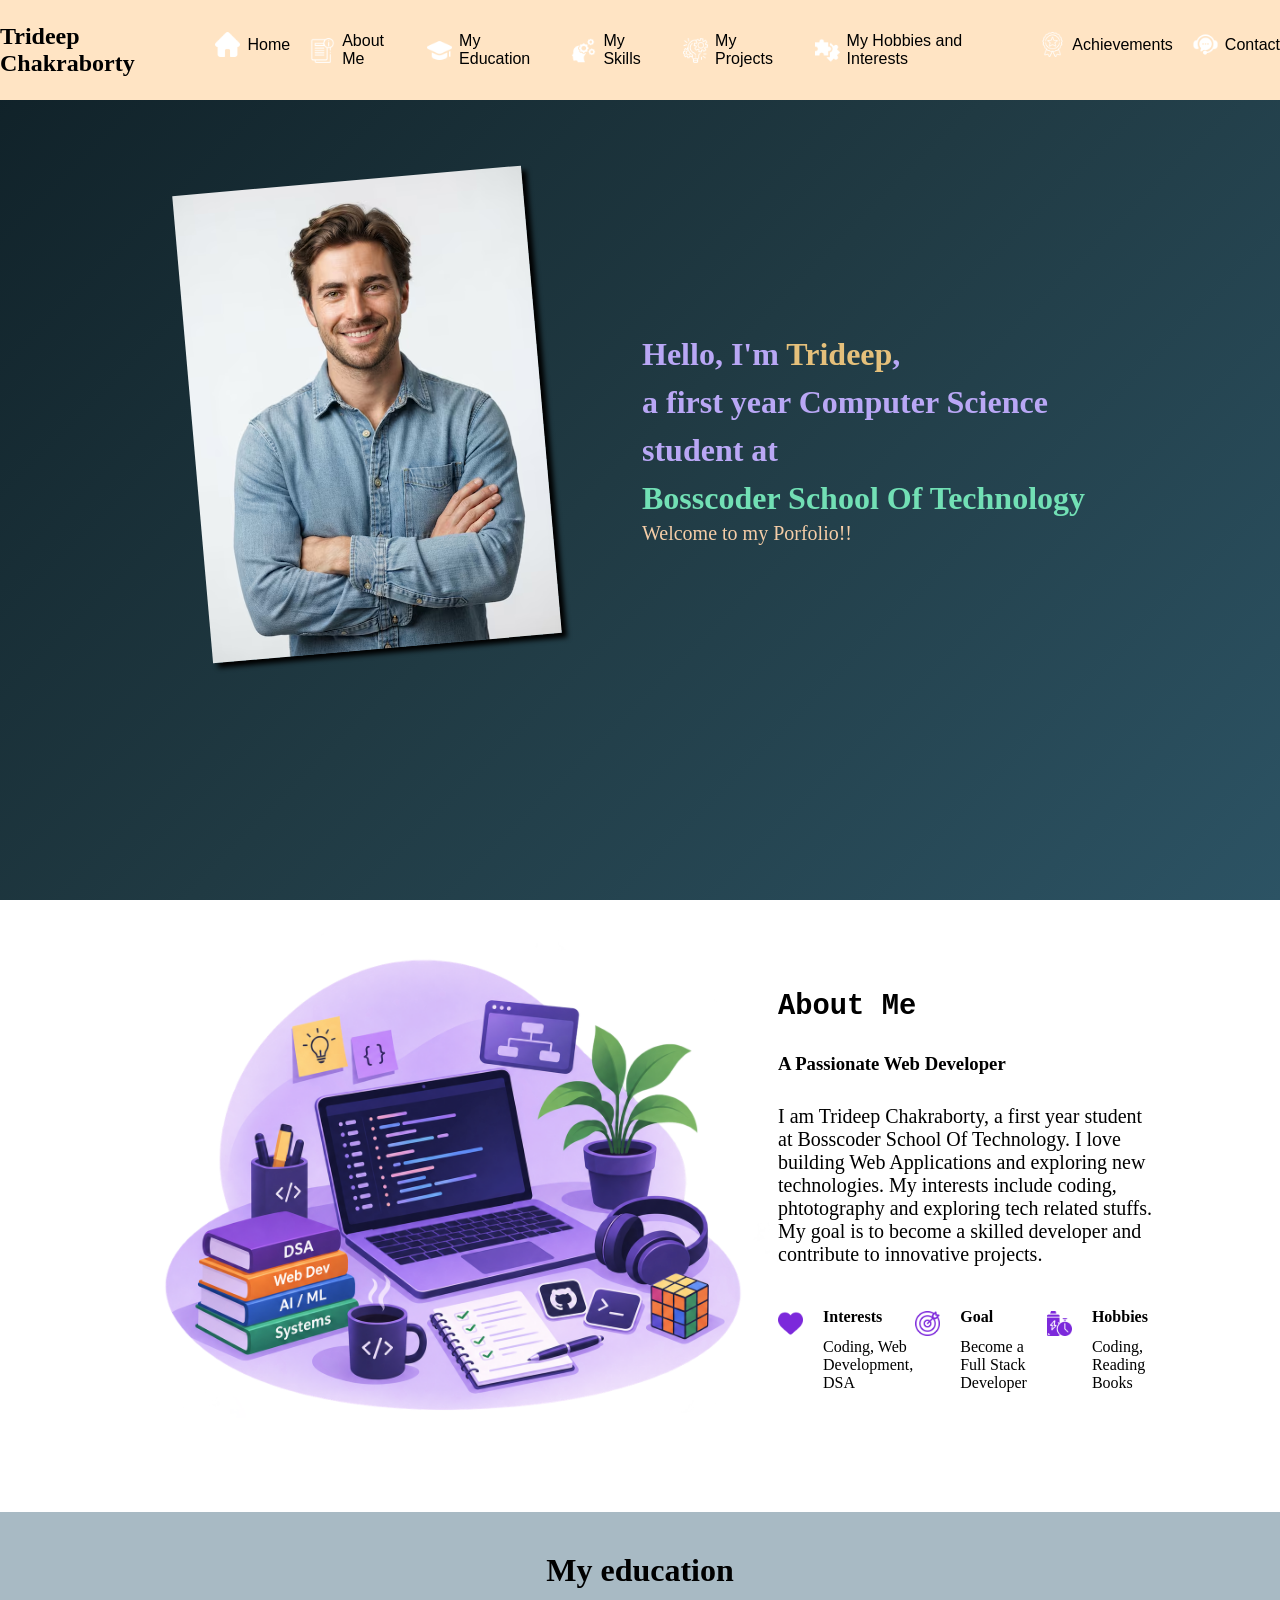
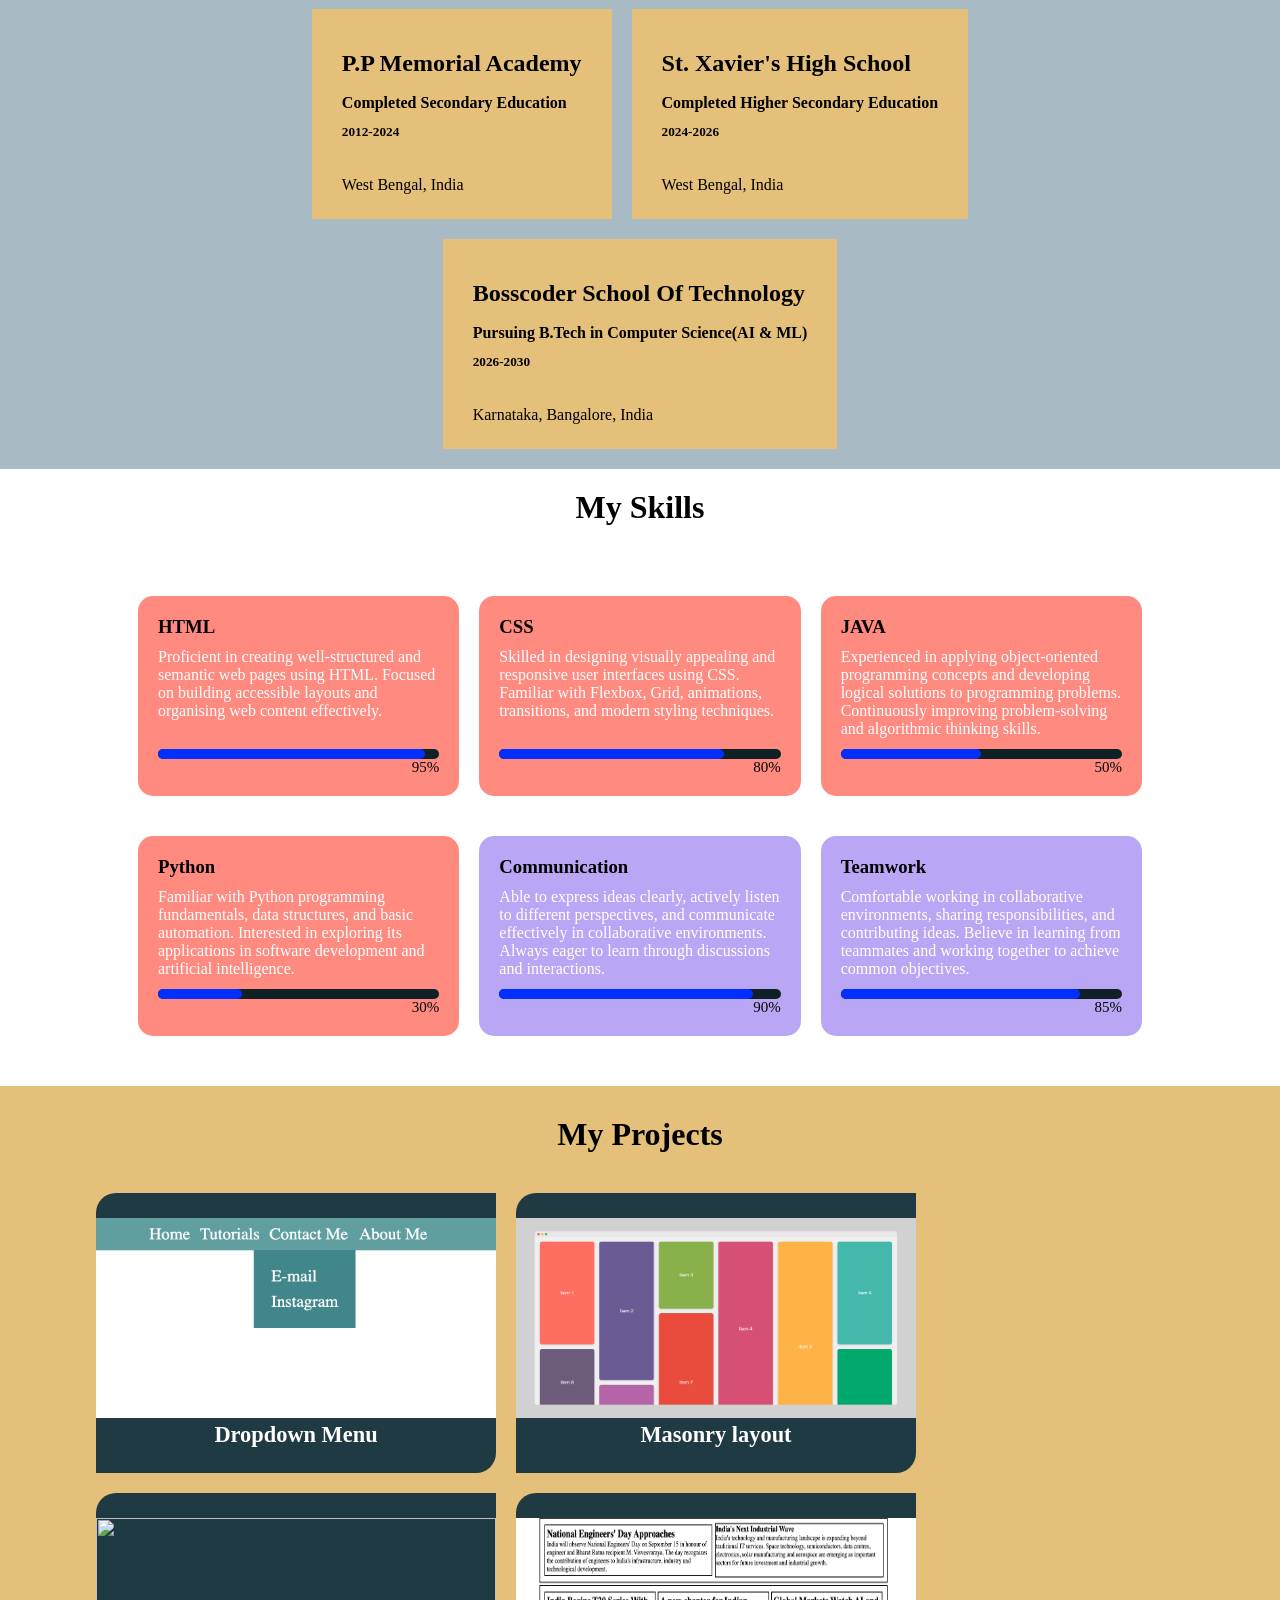
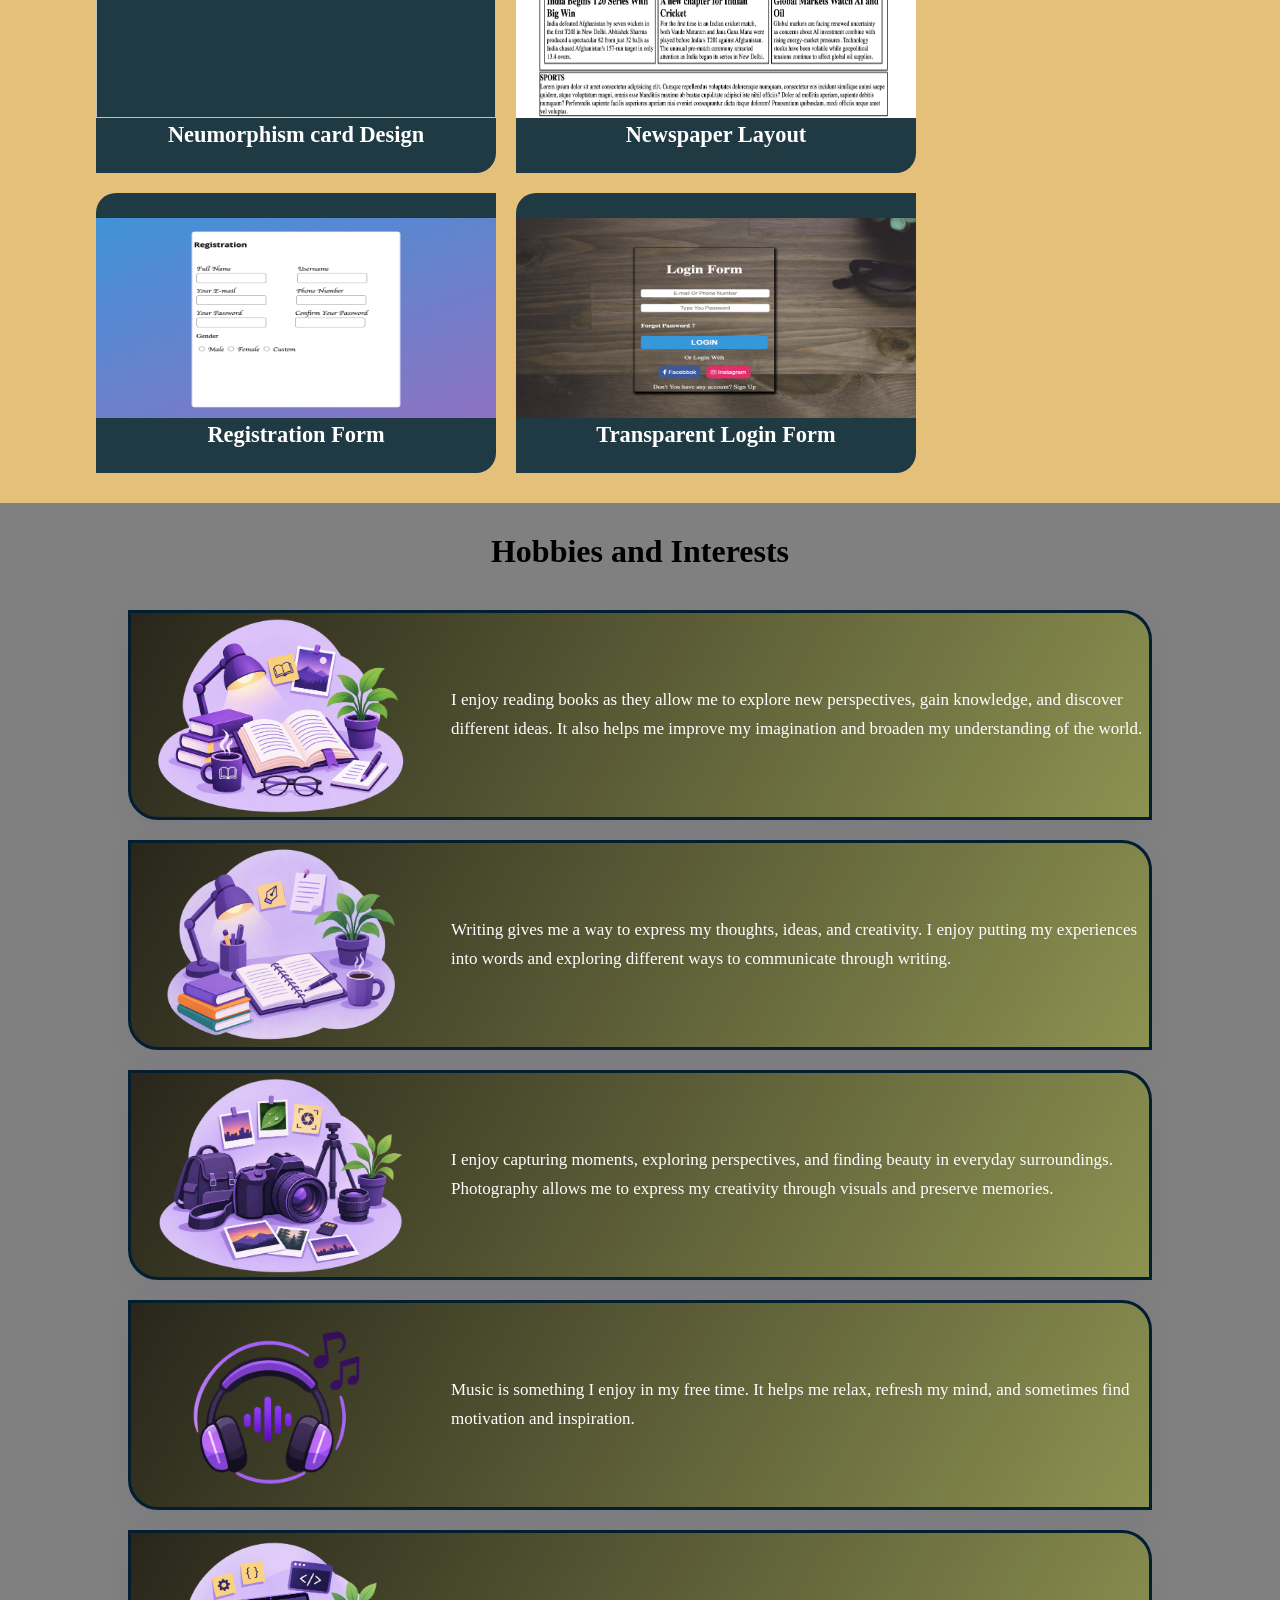
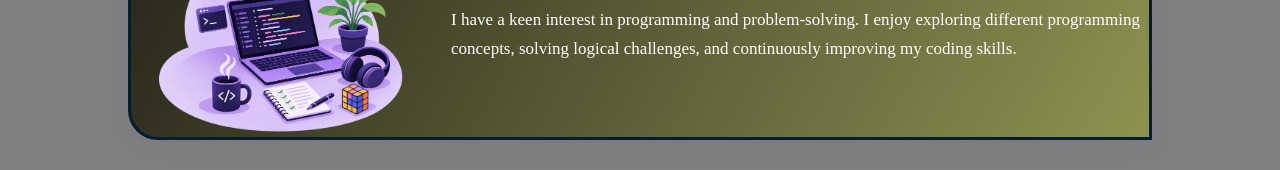
==== commit b63df4ee: "done with hobbies section" ====
--- a/index.html
+++ b/index.html
@@ -253,6 +253,15 @@
                         Music is something I enjoy in my free time. It helps me relax, refresh my mind, and sometimes find motivation and inspiration.
                     </div>
                 </div>
+
+                <div class="hobby_line">
+                    <div class="hobby-line-img">
+                        <img src="coding.png" alt="">
+                    </div>
+                    <div class="hobby-line-desc">
+                        I have a keen interest in programming and problem-solving. I enjoy exploring different programming concepts, solving logical challenges, and continuously improving my coding skills.
+                    </div>
+                </div>
             </div>
        </div>
 </body>
--- a/style.css
+++ b/style.css
@@ -245,6 +245,7 @@
 }
 .my-proj{
     background-color: #E5C07B;
+    padding: 10px 0px;
 }
 .proj_contents{
     width: 85%;
@@ -273,4 +274,51 @@
 .proj-card:hover{
     transform: translateY(-12px);
     box-shadow: 2px 3px 10px black;
+}
+/* hobbies section starts here */
+.hobby h1{
+    font-family:fantasy;
+    text-align: center;
+    padding: 20px;
+}
+.hobby{
+    background-color: gray;
+    padding: 10px 0px;
+}
+.hobby_contents{
+    width: 80%;
+    margin: 20px auto;
+}
+.hobby-line-img img{
+    width: 300px;
+    height: 200px;
+    object-fit: contain;
+    transition: 0.35s ease;
+}
+.hobby_line{
+    display: flex;
+    align-items: center;
+    gap: 20px;
+
+    border: 3px solid rgb(3, 30, 49);
+    margin: 20px 0px;
+    border-radius: 0px 30px 0px 30px;
+    background: linear-gradient(
+        120deg,
+        #28261b,
+        #8d9251
+    );
+    box-shadow: 0 8px 25px rgba(80, 50, 120, 0.08);
+    transition: 0.35s ease;
+}
+.hobby-line:hover {
+    transform: translateY(-8px);
+    box-shadow: 0 15px 35px rgba(80, 50, 120, 0.15);
+}
+.hobby-line-desc{
+ 
+    font-family: 'Times New Roman', Times, serif;
+    font-size: 17px;
+    line-height: 1.7;
+    color: white;
 }
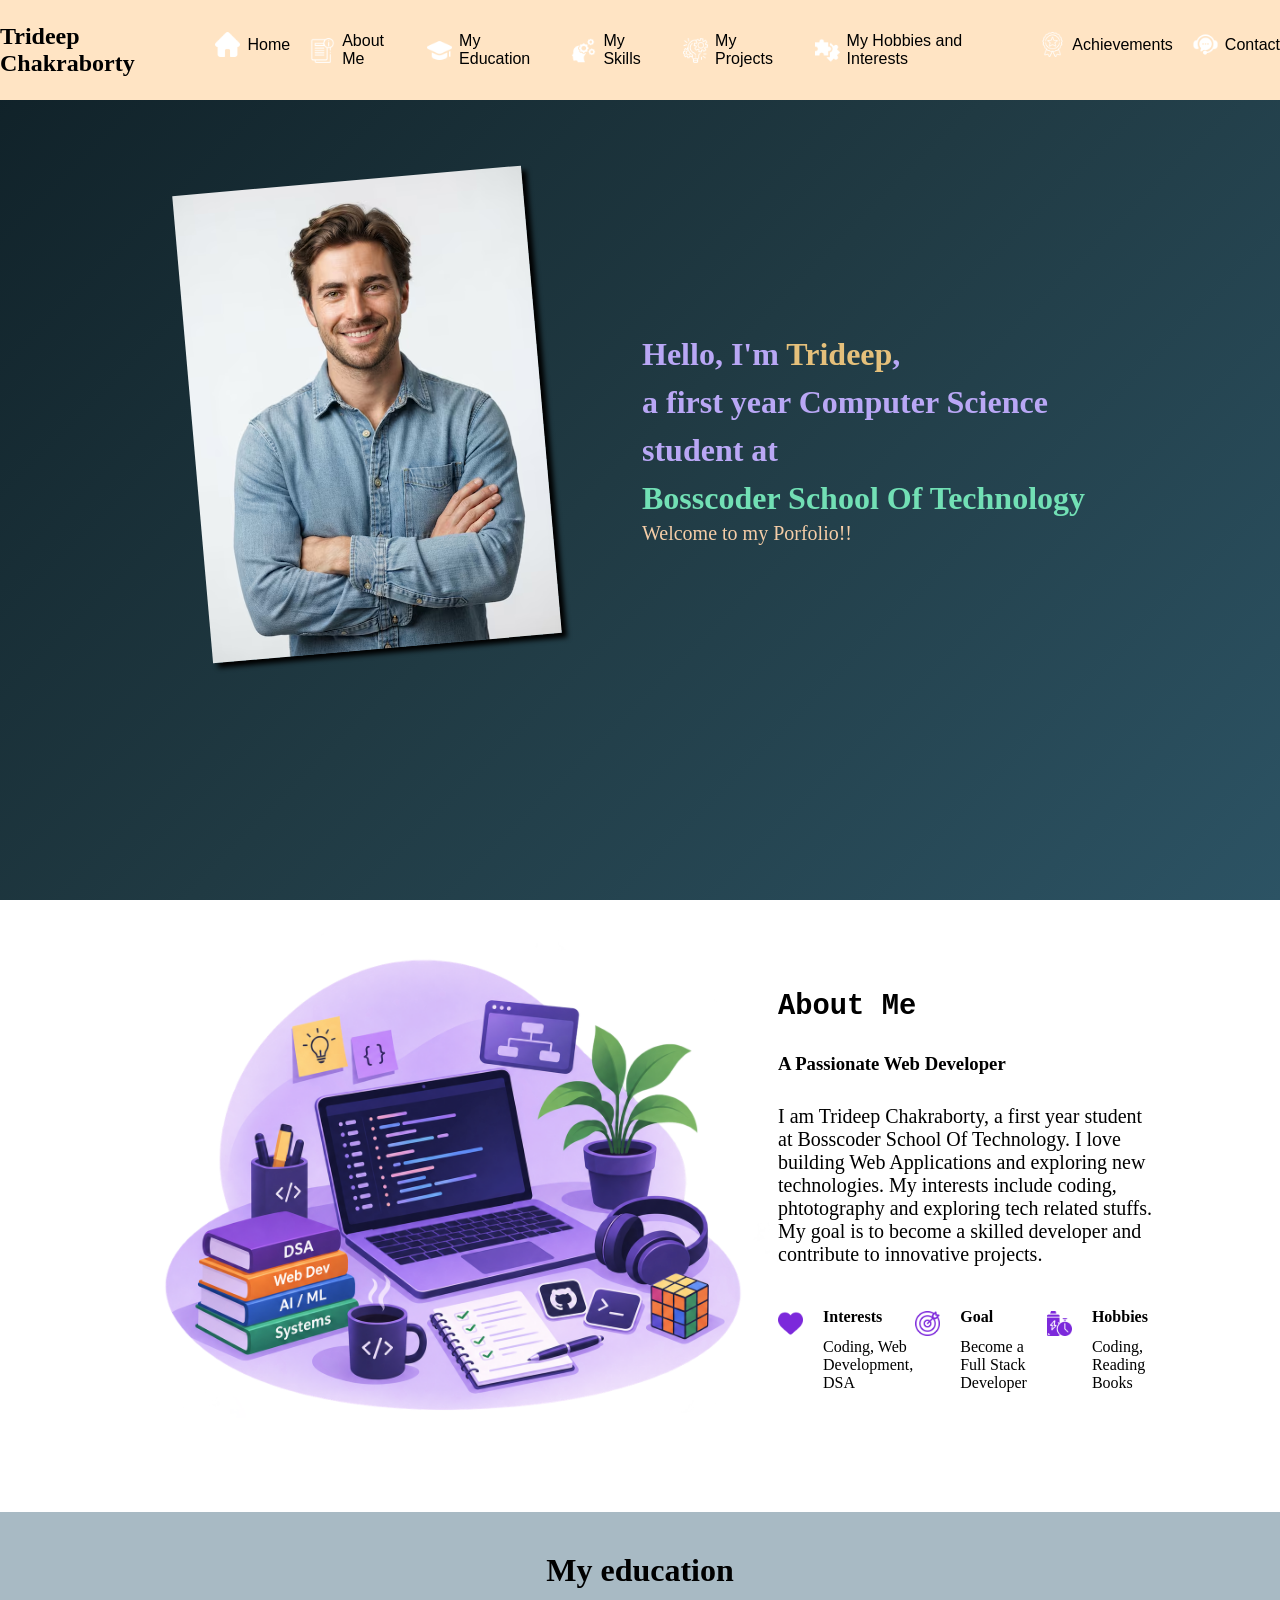
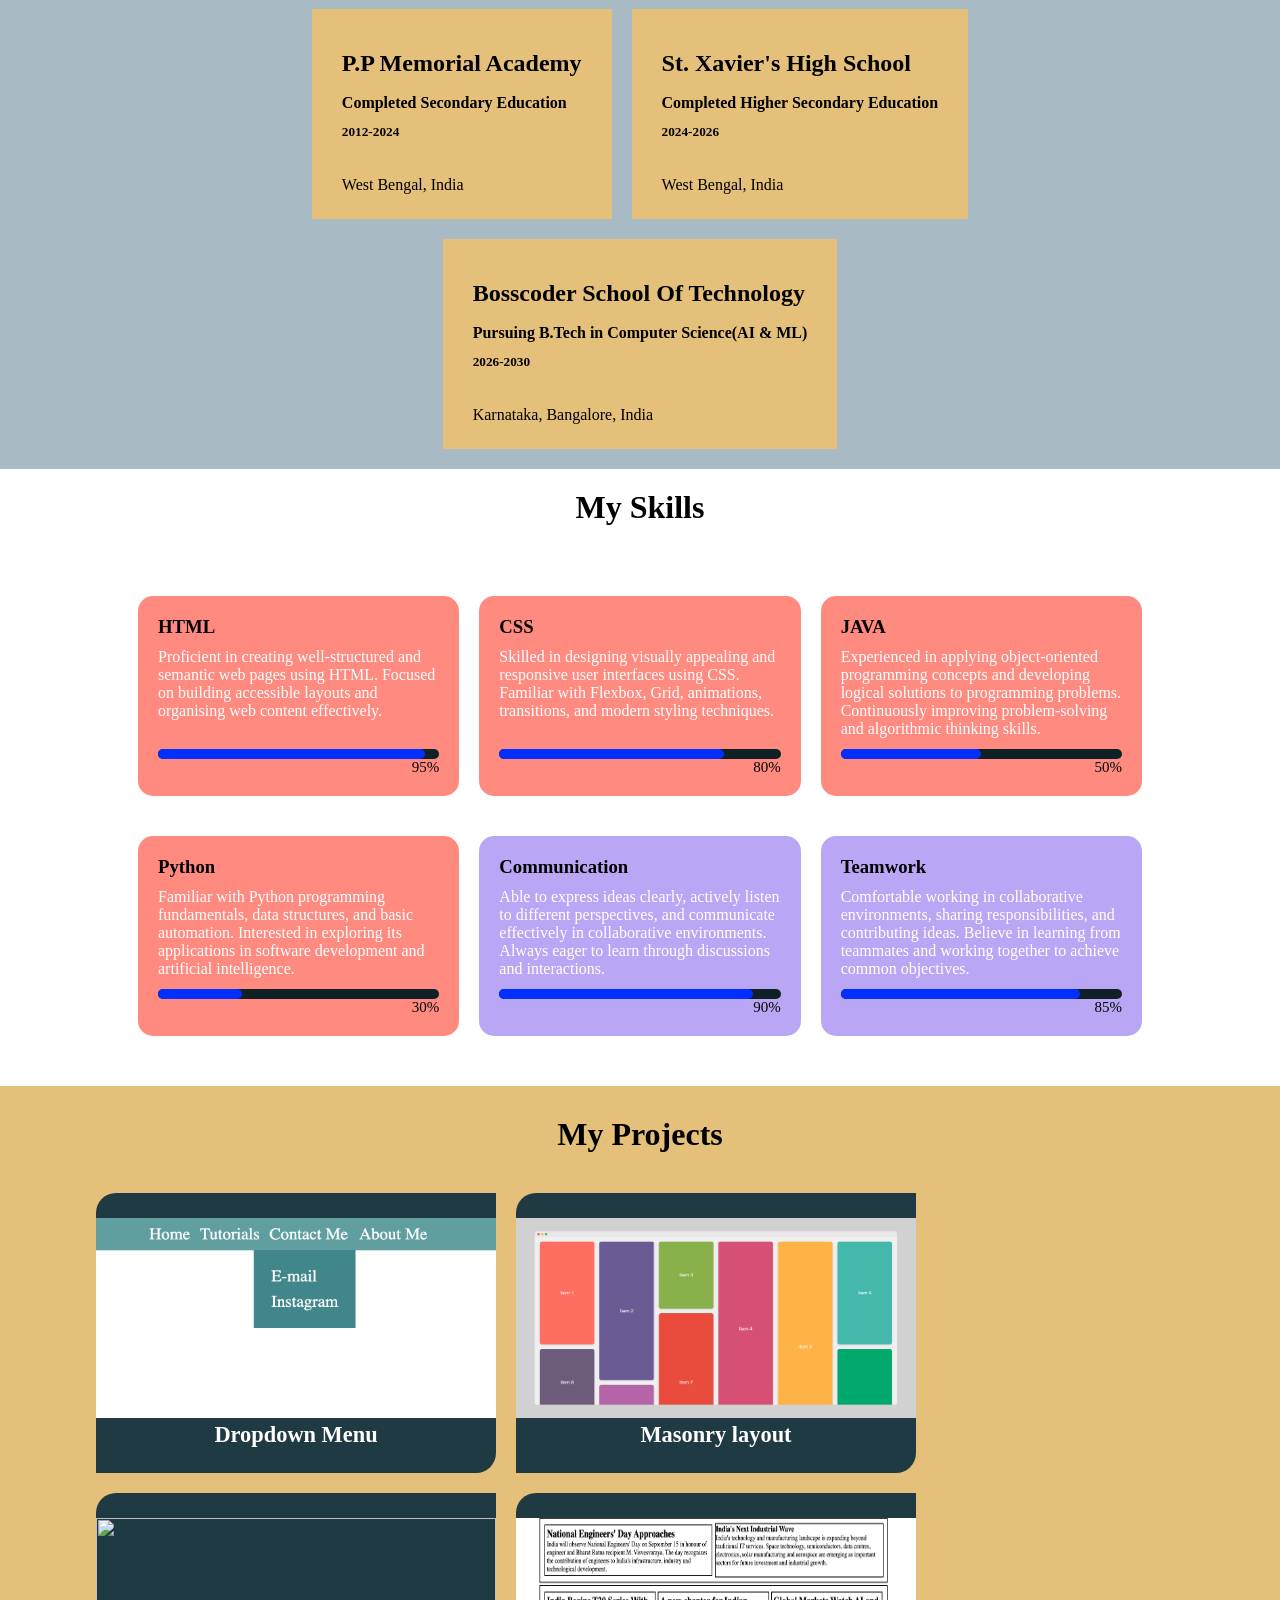
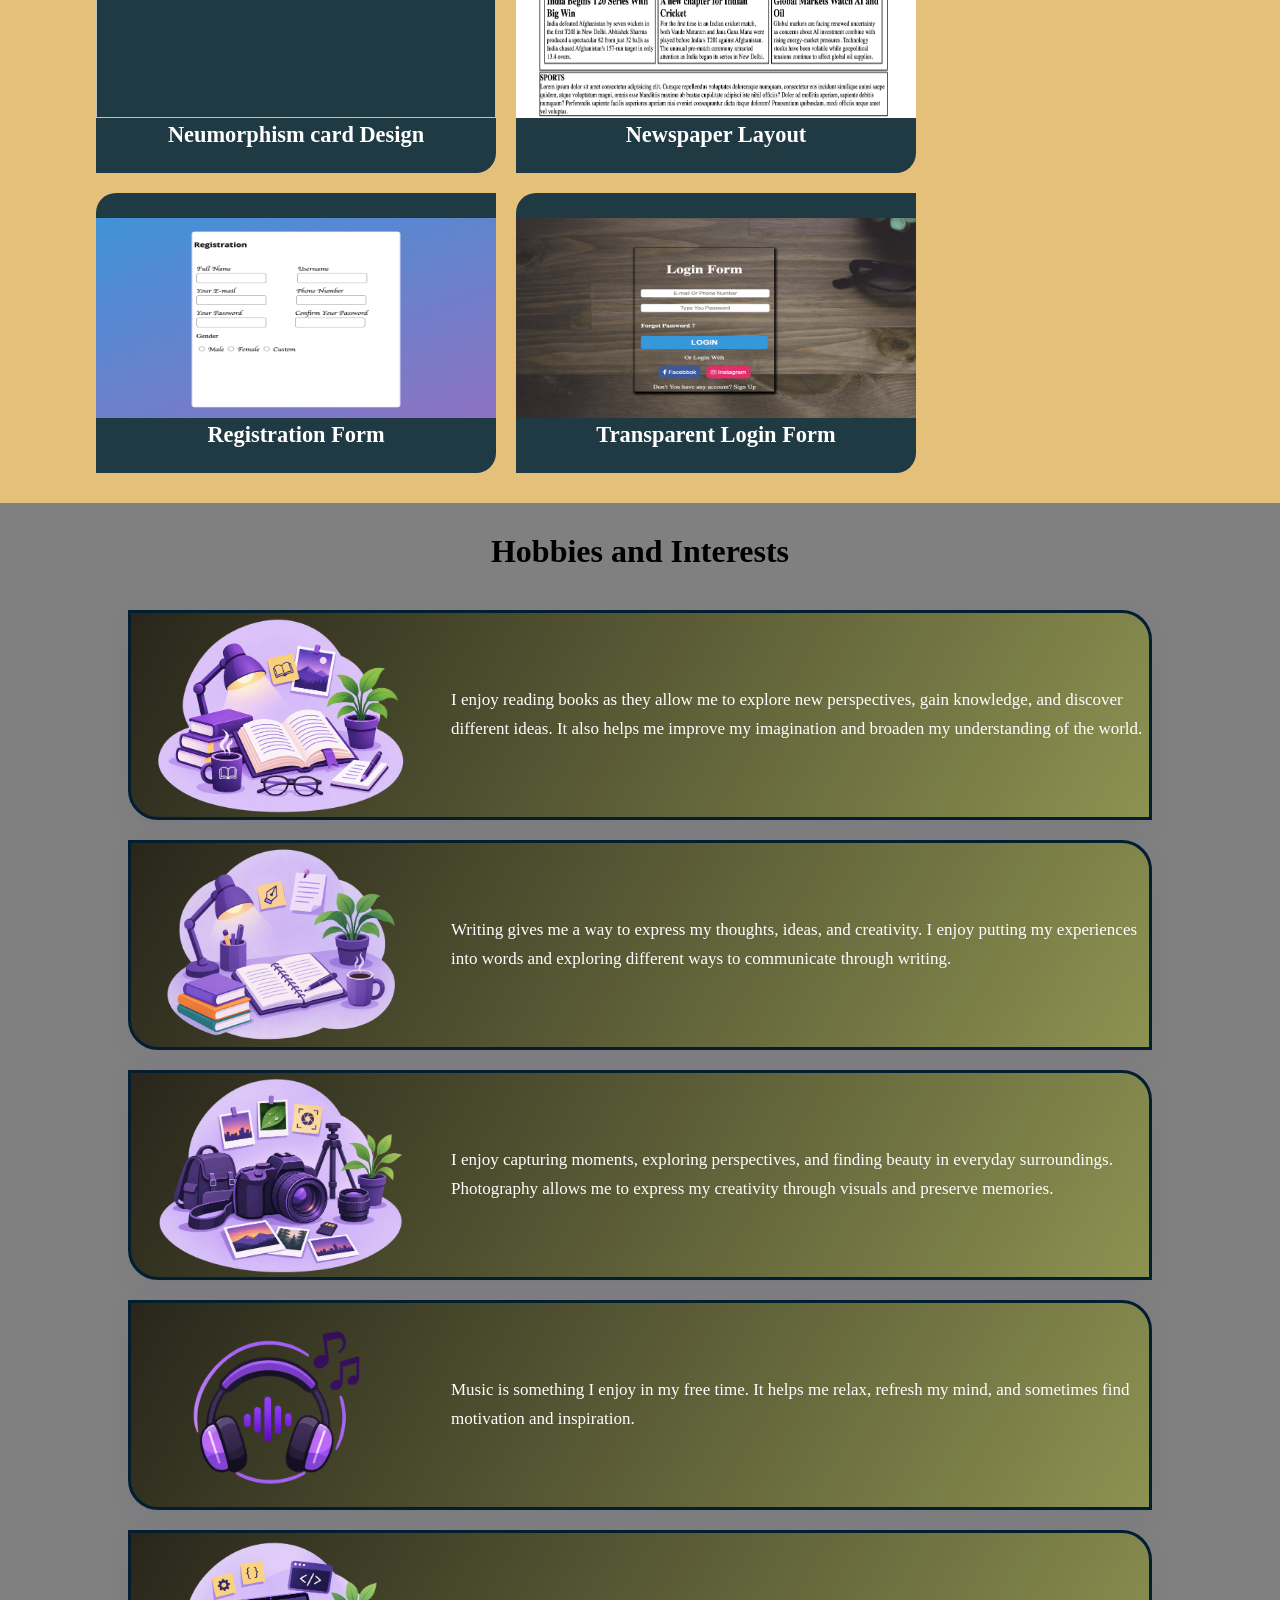
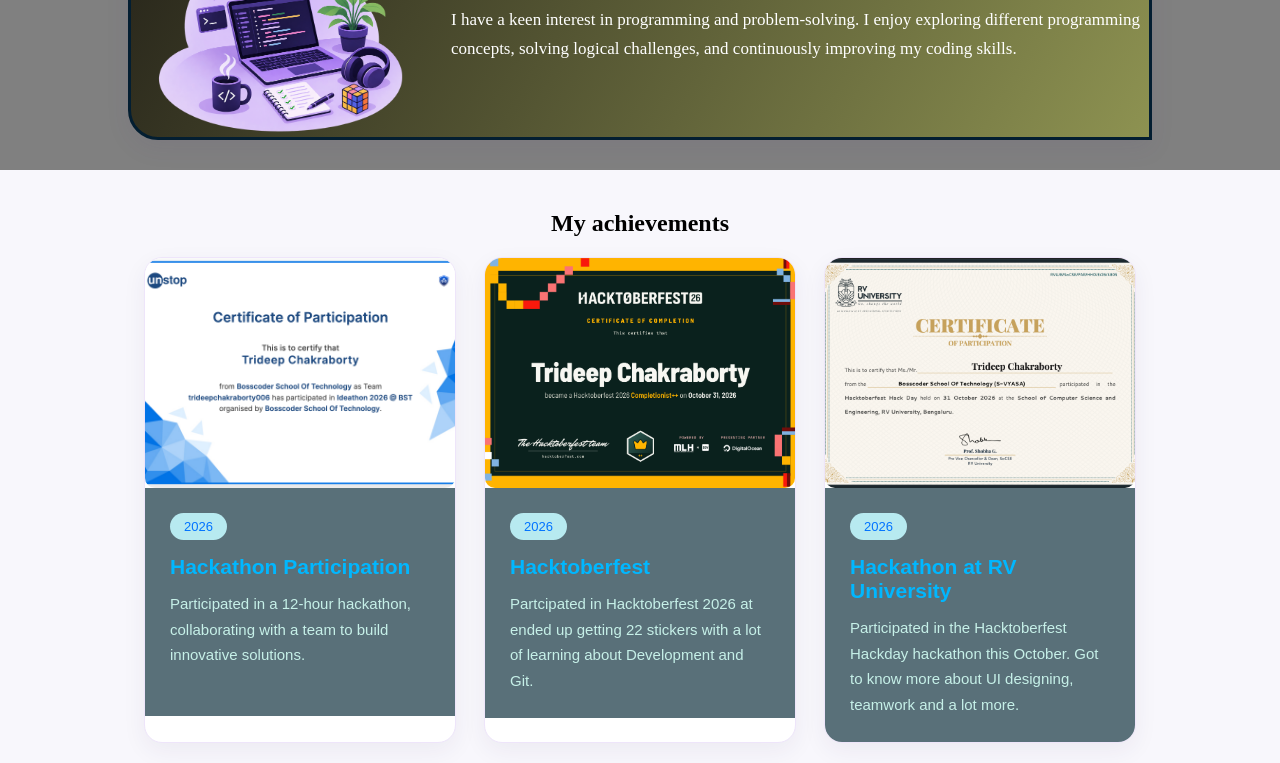
==== commit 6e751d5b: "achievements section completed" ====
--- a/index.html
+++ b/index.html
@@ -264,5 +264,58 @@
                 </div>
             </div>
        </div>
+
+       <!-- achievements section starts here -->
+
+<section class="achievements">
+    <h1>My achievements</h1>
+
+    <div class="achievement-container">
+
+        <div class="achievement-card">
+            <div class="image-box">
+                <img src="achievements/BST IDEATHON CERT.png" alt="">
+            </div>
+
+            <div class="card-content">
+                <span class="year">2026</span>
+                <h2>Hackathon Participation</h2>
+                <p>
+                    Participated in a 12-hour hackathon, collaborating with a team to build innovative solutions.
+                </p>
+            </div>
+        </div>
+
+        <div class="achievement-card">
+            <div class="image-box">
+                <img src="achievements/hacktoberfest.png" alt="">
+            </div>
+
+            <div class="card-content">
+                <span class="year">2026</span>
+                <h2>Hacktoberfest</h2>
+                <p>
+                    Partcipated in Hacktoberfest 2026 at ended up getting 22 stickers with a lot of learning about Development and Git.
+                </p>
+            </div>
+        </div>
+
+        <div class="achievement-card">
+            <div class="image-box">
+                <img src="achievements/rv.png" alt="">
+            </div>
+
+            <div class="card-content">
+                <span class="year">2026</span>
+                <h2>Hackathon at RV University</h2>
+                <p>
+                    Participated in the Hacktoberfest Hackday hackathon this October. Got to know more about UI designing, teamwork and a lot more. 
+                </p>
+            </div>
+        </div>
+
+    </div>
+</section>
+
 </body>
 </html>
--- a/style.css
+++ b/style.css
@@ -321,4 +321,107 @@
     font-size: 17px;
     line-height: 1.7;
     color: white;
-}+}
+/* acheivements section starts here */
+
+
+.achievements {
+    padding: 20px;
+    background: #f8f7fc;
+    font-family: Arial, sans-serif;
+}
+.achievements h1{
+    font-family:fantasy;
+    text-align: center;
+    padding: 20px;
+}
+
+
+.achievement-container {
+    width: 80%;
+    margin: 0 auto;
+
+    display: grid;
+    grid-template-columns: repeat(3, 1fr);
+    gap: 28px;
+}
+
+.achievement-card {
+    background: white;
+    border-radius: 18px;
+    overflow: hidden;
+    border: 1px solid #eee5fa;
+    box-shadow: 0 8px 25px rgba(50, 30, 80, 0.06);
+    transition: 0.35s ease;
+}
+
+.achievement-card:hover {
+    transform: translateY(-8px);
+    box-shadow: 0 15px 35px rgba(80, 50, 120, 0.13);
+}
+
+.image-box {
+    width: 100%;
+    height: 230px;
+    /* overflow: hidden; */
+}
+
+.image-box img {
+    width: 100%;
+    height: 230px;
+    object-fit: cover;
+    border-radius: 10px;
+    transition: 0.4s ease;
+}
+
+
+.card-content {
+    padding: 25px;
+    background-color: #597079;
+}
+
+.year {
+    display: inline-block;
+    color: #0073ff;
+    background: #b7eaf0;
+    padding: 6px 14px;
+    border-radius: 20px;
+    font-size: 13px;
+    margin-bottom: 15px;
+}
+
+.card-content h2 {
+    font-size: 21px;
+    color: #00b7ff;
+    margin-bottom: 12px;
+}
+
+.card-content p {
+    font-size: 15px;
+    color: #c6f0e8;
+    line-height: 1.7;
+    min-height: 100px;
+}
+
+
+/* Responsive */
+
+/* @media (max-width: 900px) {
+    .achievement-container {
+        grid-template-columns: repeat(2, 1fr);
+    }
+}
+
+@media (max-width: 600px) {
+    .achievement-container {
+        grid-template-columns: 1fr;
+    }
+
+    .section-heading h1 {
+        font-size: 28px;
+    }
+
+    .achievements {
+        padding: 60px 6%;
+    }
+} */
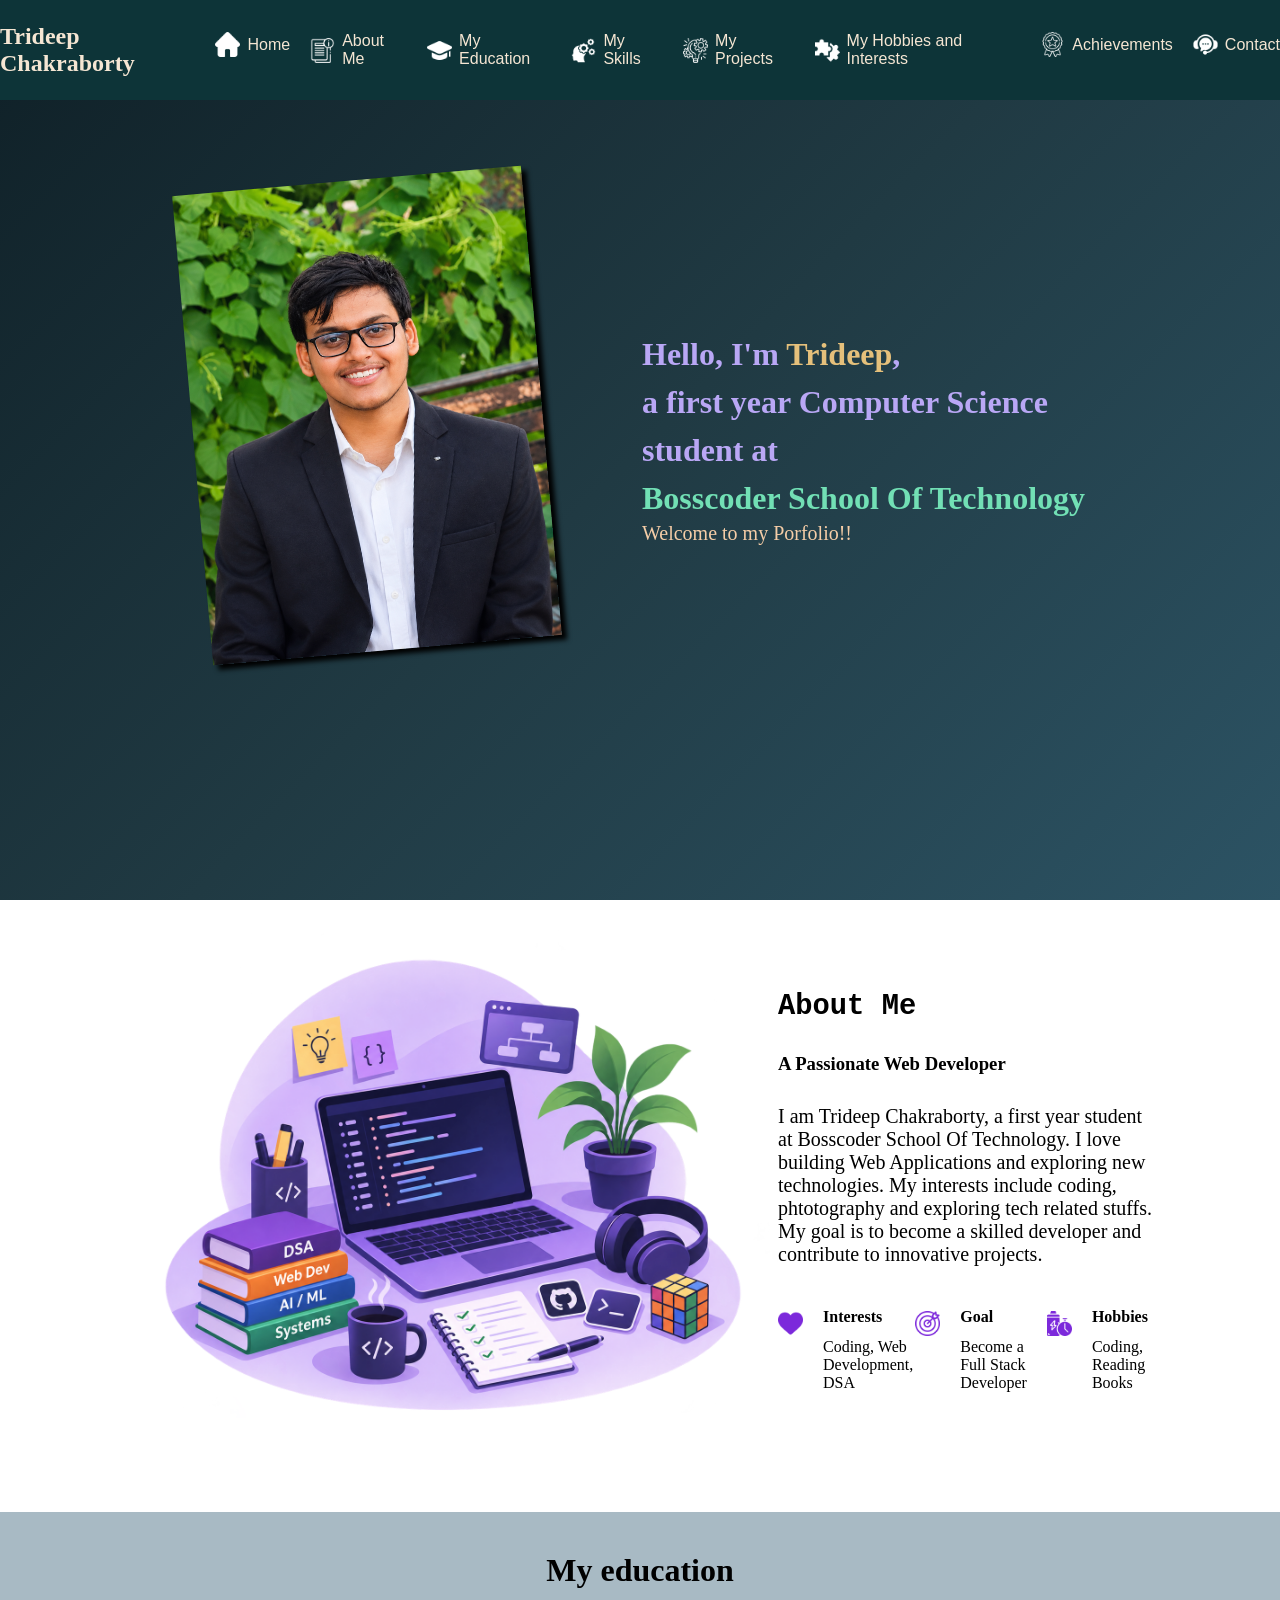
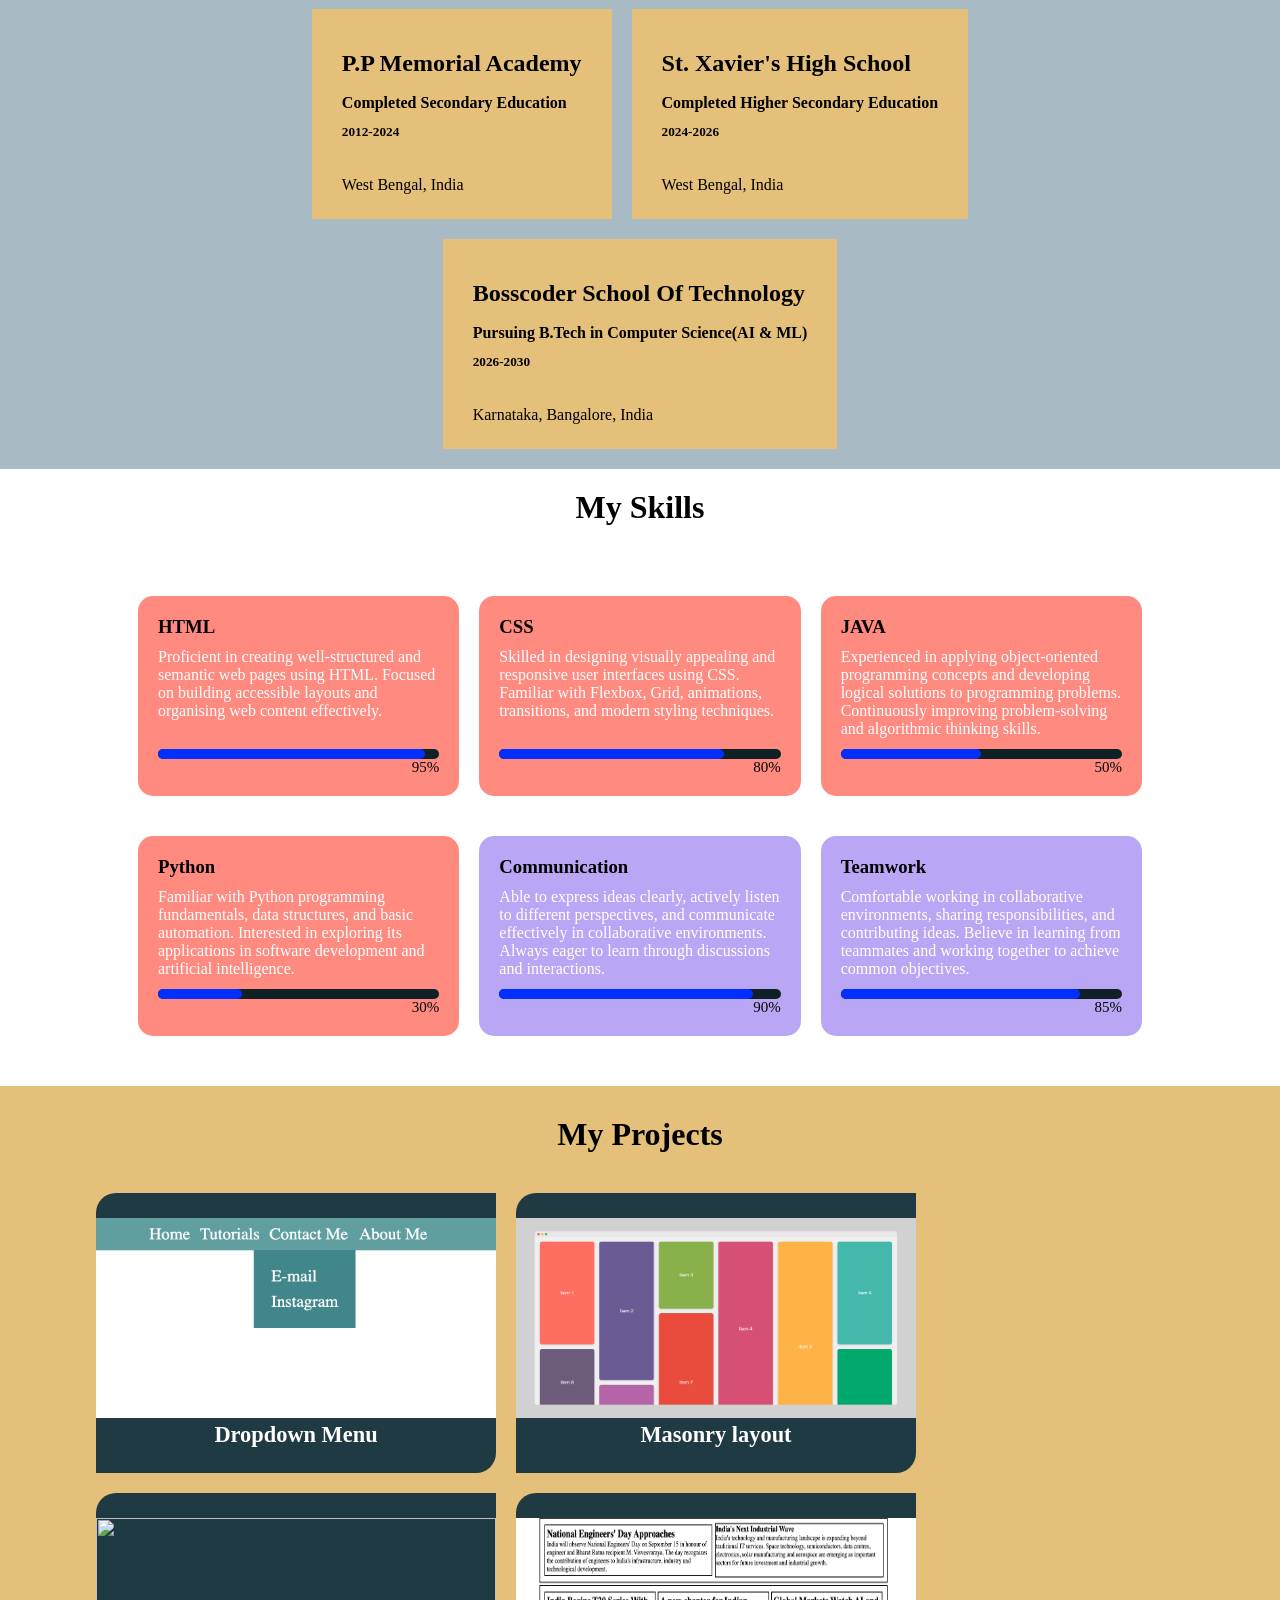
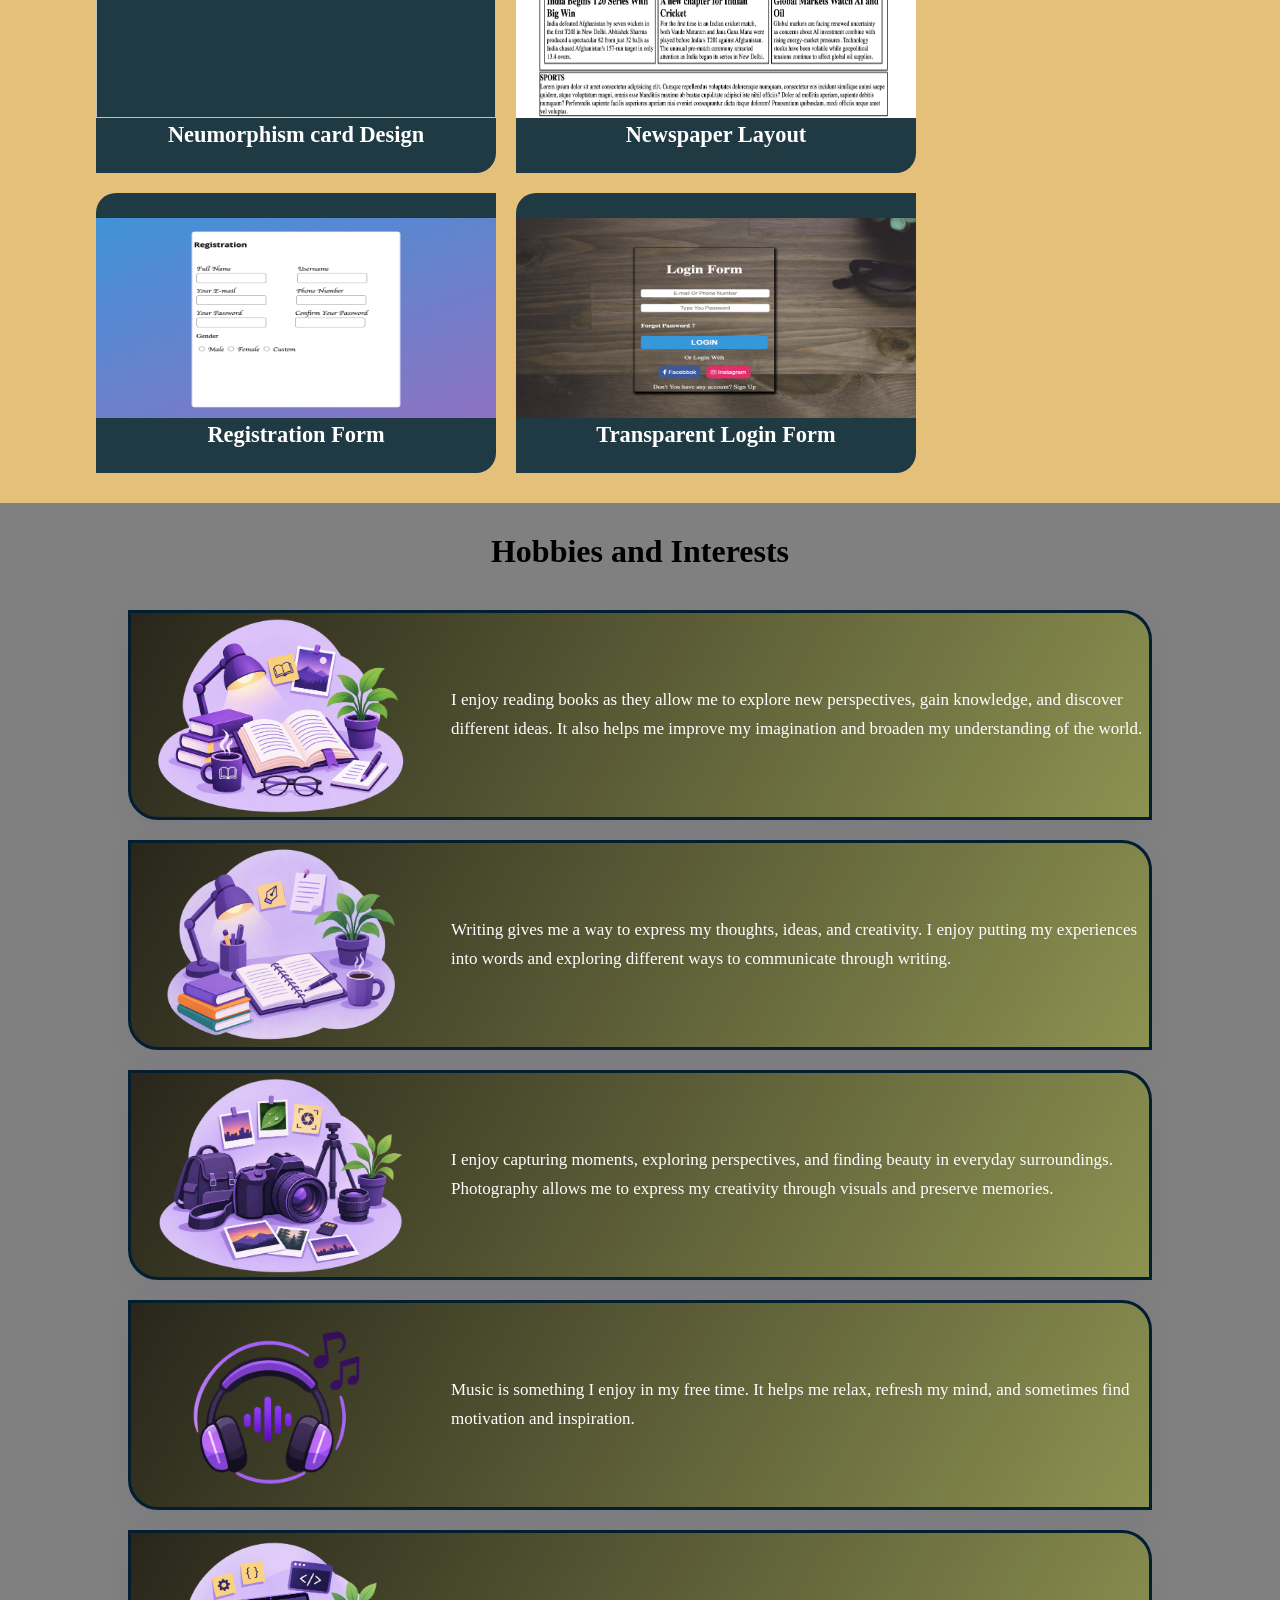
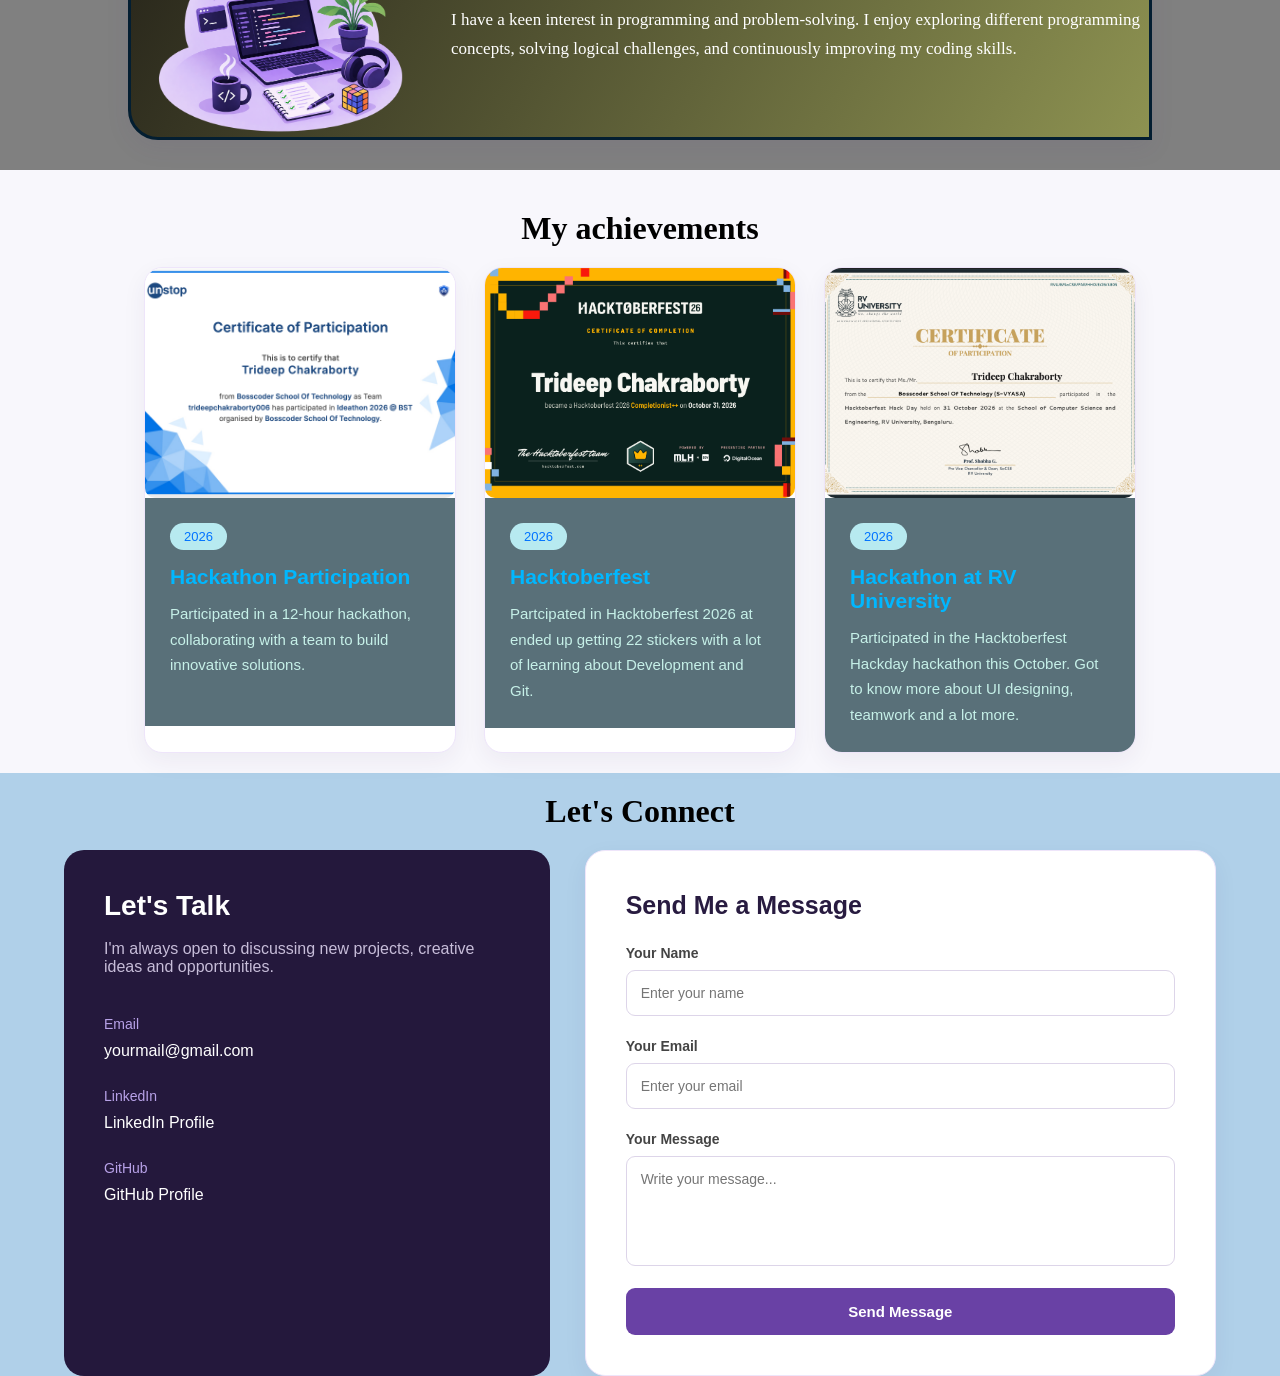
==== commit e3fa1872: "completed the contact section" ====
--- a/index.html
+++ b/index.html
@@ -15,17 +15,17 @@
                 <li><a href="#home"><img src="icons/home.png" alt="home-icon">Home</a></li>
                 <li><a href="#about"><img src="icons/file.png" alt="about-icon">About Me</a></li>
                 <li><a href="#education"><img src="icons/graduation.png" alt="education-icon">My Education</a></li>
-                <li><a href="skills"><img src="icons/skill.png" alt="skills-icon">My Skills</a></li>
-                <li><a href="projects"><img src="icons/project-management.png" alt="projects-icon">My Projects</a></li>
-                <li><a href="hobby"><img src="icons/puzzle.png" alt="hobbies-icon">My Hobbies and Interests</a></li>
-                <li><a href="achieve"><img src="icons/badge.png" alt="acheivements-icon">Achievements</a></li>
-                <li><a href="contact"><img src="icons/customer-service.png" alt="contact-icon">Contact</a></li>
+                <li><a href="#skills"><img src="icons/skill.png" alt="skills-icon">My Skills</a></li>
+                <li><a href="#proj"><img src="icons/project-management.png" alt="projects-icon">My Projects</a></li>
+                <li><a href="#hobby"><img src="icons/puzzle.png" alt="hobbies-icon">My Hobbies and Interests</a></li>
+                <li><a href="#achievements"><img src="icons/badge.png" alt="acheivements-icon">Achievements</a></li>
+                <li><a href="#contact"><img src="icons/customer-service.png" alt="contact-icon">Contact</a></li>
             </ul>
         </nav>
 
         <div class="hero-section">
             <div class="hero-img">
-                <img src="profile-img.avif" alt="">
+                <img src="profile-img.png" alt="">
             </div>
             <div class="hero-desc">
                 <h2>Hello, I'm <span class="name-span">Trideep</span>, <br>a first year Computer Science student at<br> <span class="clg-span">Bosscoder School Of Technology</span></h2>
@@ -80,7 +80,7 @@
      </div>
 
      <!-- Education Section starts here -->
-    <div class="education">
+    <div class="education" id="education">
         <h1>My education</h1>
         <div class="edu-content">
             <div class="edu-card">
@@ -107,7 +107,7 @@
     </div>
 
     <!-- skills section starts here -->
-     <div class="skills">
+     <div class="skills" id="skills">
         <h1>My Skills</h1>
         <div class="skills-cards">
             <div class="sk-cards tech">
@@ -155,7 +155,7 @@
      </div>
 
      <!-- Project setion starts here -->
-      <div class="my-proj">
+      <div class="my-proj" id="proj">
         <h1>My Projects</h1>
             <div class="proj_contents">
                 <div class="proj-card">
@@ -216,12 +216,12 @@
       </div>
 
       <!-- Hobbies and Interests section -->
-       <div class="hobby"> 
+       <div class="hobby" id="hobby"> 
             <h1>Hobbies and Interests</h1>
             <div class="hobby_contents">
                 <div class="hobby_line">
                     <div class="hobby-line-img">
-                        <img src="reading.png" alt="">
+                        <img src="hobby-imgs/reading.png" alt="">
                     </div>
                     <div class="hobby-line-desc">
                         I enjoy reading books as they allow me to explore new perspectives, gain knowledge, and discover different ideas. It also helps me improve my imagination and broaden my understanding of the world.
@@ -229,7 +229,7 @@
                 </div>
                 <div class="hobby_line">
                     <div class="hobby-line-img">
-                        <img src="writing.png" alt="">
+                        <img src="hobby-imgs/writing.png" alt="">
                     </div>
                     <div class="hobby-line-desc">
                         Writing gives me a way to express my thoughts, ideas, and creativity. I enjoy putting my experiences into words and exploring different ways to communicate through writing.
@@ -238,7 +238,7 @@
 
                 <div class="hobby_line">
                     <div class="hobby-line-img">
-                        <img src="photography.png" alt="">
+                        <img src="hobby-imgs/photography.png" alt="">
                     </div>
                     <div class="hobby-line-desc">
                         I enjoy capturing moments, exploring perspectives, and finding beauty in everyday surroundings. Photography allows me to express my creativity through visuals and preserve memories.
@@ -247,7 +247,7 @@
 
                 <div class="hobby_line">
                     <div class="hobby-line-img">
-                        <img src="music.png" alt="">
+                        <img src="hobby-imgs/music.png" alt="">
                     </div>
                     <div class="hobby-line-desc">
                         Music is something I enjoy in my free time. It helps me relax, refresh my mind, and sometimes find motivation and inspiration.
@@ -256,7 +256,7 @@
 
                 <div class="hobby_line">
                     <div class="hobby-line-img">
-                        <img src="coding.png" alt="">
+                        <img src="hobby-imgs/coding.png" alt="">
                     </div>
                     <div class="hobby-line-desc">
                         I have a keen interest in programming and problem-solving. I enjoy exploring different programming concepts, solving logical challenges, and continuously improving my coding skills.
@@ -267,7 +267,7 @@
 
        <!-- achievements section starts here -->
 
-<section class="achievements">
+<div class="achievements" id="achievements">
     <h1>My achievements</h1>
 
     <div class="achievement-container">
@@ -315,7 +315,73 @@
         </div>
 
     </div>
-</section>
+</div>
+
+<!-- contact me section -->
+
+<div class="contact" id="contact">
+    <h1>Let's Connect</h1>
+
+    <div class="contact-container">
+
+        <div class="contact-info">
+
+            <h2>Let's Talk</h2>
+            <p>
+                I'm always open to discussing new projects,
+                creative ideas and opportunities.
+            </p>
+
+            <div class="info-item">
+                <span>Email</span>
+                <a href="mailto:trideepchakraborty006@gmail.com">
+                    yourmail@gmail.com
+                </a>
+            </div>
+
+            <div class="info-item">
+                <span>LinkedIn</span>
+                <a href="https://www.linkedin.com/in/trideep-chakraborty006/" target="_blank">
+                    LinkedIn Profile 
+                </a>
+            </div>
+
+            <div class="info-item">
+                <span>GitHub</span>
+                <a href="https://github.com/Trideep091" target="_blank">
+                    GitHub Profile 
+                </a>
+            </div>
+
+        </div>
+
+        <!-- Contact Form -->
+        <div class="contact-form">
+
+            <h2>Send Me a Message</h2>
+
+            <form action="#" method="post">
+
+                <label for="name">Your Name</label>
+                <input type="text" id="name" placeholder="Enter your name" required>
+
+                <label for="email">Your Email</label>
+                <input type="email" id="email" placeholder="Enter your email" required>
+
+                <label for="message">Your Message</label>
+                <textarea id="message" rows="5"
+                    placeholder="Write your message..." required></textarea>
+
+                <button type="submit">Send Message</button>
+
+            </form>
+
+        </div>
+
+    </div>
+
+</div>
+
 
 </body>
 </html>
--- a/style.css
+++ b/style.css
@@ -17,7 +17,8 @@
     justify-content: space-around;
     align-items: center;
     height: 100px;
-    background-color: bisque;
+    background-color: #0D3438;
+    color: #F5E6D3;
 }
 nav ul{
     display: flex;
@@ -31,8 +32,8 @@
 nav ul li a{
     text-decoration: none;
     font-family:'Gill Sans', 'Gill Sans MT', Calibri, 'Trebuchet MS', sans-serif;
-    color: black;
-
+    /* color: black; */
+    color: #F5E6D3;
     display: flex;
     align-items: center;
     gap: 7px;
@@ -425,3 +426,148 @@
         padding: 60px 6%;
     }
 } */
+
+
+/* contact us section starts here */
+
+.contact {
+    /* padding: 80px 8%; */
+    background: #f8f7fc;
+    font-family: Arial, sans-serif;
+
+    background-color: #b0d0e9;
+}
+.contact h1 {
+    font-family:fantasy;
+    text-align: center;
+    padding: 20px;
+}
+
+.contact-container {
+    display: grid;
+    grid-template-columns: 1fr 1.3fr;
+    gap: 35px;
+
+    width: 90%;
+    margin: 0px auto;
+}
+
+
+
+.contact-info {
+    background: #24183c;
+    color: white;
+    padding: 40px;
+    border-radius: 20px;
+}
+
+.contact-info h2 {
+    font-size: 28px;
+    margin-bottom: 18px;
+}
+
+.contact-info p {
+    color: #c7bdd9;
+    margin-bottom: 40px;
+}
+
+.info-item {
+    display: flex;
+    flex-direction: column;
+    gap: 10px;
+    margin-bottom: 28px;
+}
+
+.info-item span {
+    color: #b8a2e8;
+    font-size: 14px;
+}
+
+.info-item a {
+    color: white;
+    text-decoration: none;
+    font-size: 16px;
+   
+}
+
+.info-item a:hover {
+    color: #b99aff;
+}
+
+.contact-form {
+    background: white;
+    padding: 40px;
+    border-radius: 20px;
+    border: 1px solid #eee5fa;
+    box-shadow: 0 8px 25px rgba(50, 30, 80, 0.06);
+}
+
+.contact-form h2 {
+    color: #281b40;
+    font-size: 25px;
+    margin-bottom: 25px;
+}
+
+.contact-form form {
+    display: flex;
+    flex-direction: column;
+}
+
+.contact-form label {
+    color: #444;
+    margin-bottom: 9px;
+    font-size: 14px;
+    font-weight: bold;
+}
+
+.contact-form input,
+.contact-form textarea {
+    padding: 14px;
+    margin-bottom: 22px;
+    border: 1px solid #ddd5e9;
+    border-radius: 9px;
+    font-family: inherit;
+    font-size: 14px;
+
+    resize: none;
+    
+}
+
+.contact-form input:focus,
+.contact-form textarea:focus {
+    border-color: #4e09e4;
+}
+
+.contact-form button {
+    padding: 15px;
+    border: none;
+    border-radius: 9px;
+    background: #6941a5;
+    color: white;
+    font-size: 15px;
+    font-weight: bold;
+    cursor: pointer;
+    transition: 0.3s;
+}
+
+.contact-form button:hover {
+    background: #4e2d82;
+    transform: translateY(-3px);
+}
+
+/* Responsive Design */
+/* 
+@media (max-width: 768px) {
+    .contact-container {
+        grid-template-columns: 1fr;
+    }
+
+    .contact-heading h1 {
+        font-size: 30px;
+    }
+
+    .contact-info,
+    .contact-form {
+        padding: 28px;
+    }
+} */
